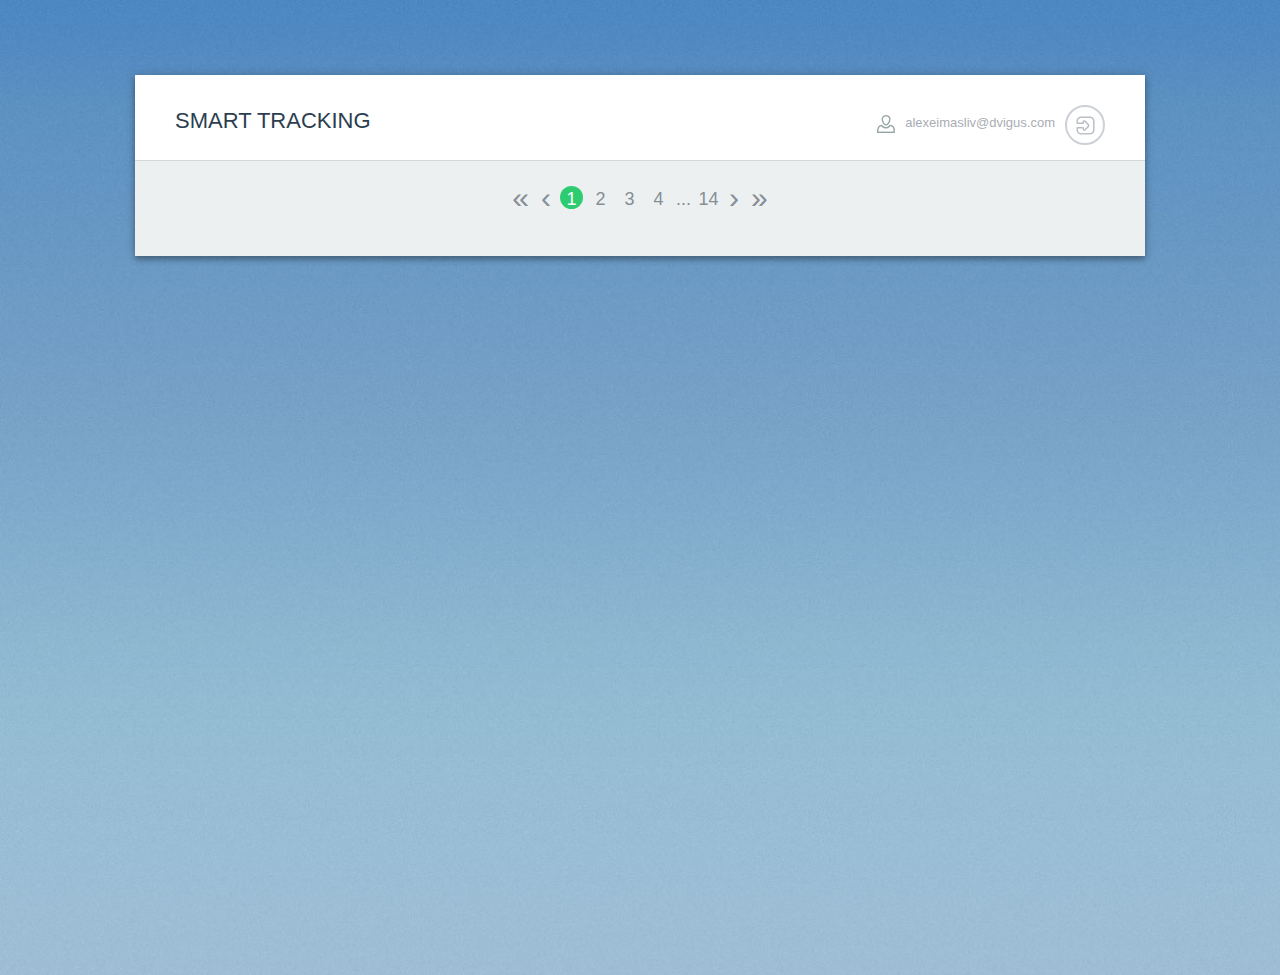
==== call_client.html @ 9643c8e0 "init" ====
<!doctype html>
<!--[if lte IE 8]><html class="lteie8"><![endif]-->
<!--[if gt IE 8]><!--><html><!--<![endif]-->
<head>
	<meta charset="utf-8">
	<title>call client</title>
	<meta name="viewport" content="initial-scale=1"/>
	<link rel="stylesheet" media="screen" href="css/screen.css" >
	<script src="js/lib/head.js" data-headjs-load="js/init.js"></script>
</head>
<body>

	<div class="wrap">
		<div class="container">
			<div class="header">
				<div class="user">
					<a href="@" class="user__enter">
						<i class="ico i-enter"></i>
						<span class="user__popup">выйти</span>
					</a>
					<a href="mailto:mail@ya.ua" class="user__mail">alexeimasliv@dvigus.com</a>
					<i class="ico i-user"></i>
				</div>
				<a href="#" class="logo">Smart Tracking</a>				
			</div>
			<!--/.header-->
			
			<div class="footer">
				<ul class="pager">
					<li class="pager-nav"><a href="#">&#171</a></li>
					<li class="pager-nav"><a href="#">‹</a></li>
					<li class="pager-number is-active"><a href="#">1</a></li>
					<li class="pager-number" class="pager-number"><a href="#">2</a></li>
					<li class="pager-number"><a href="#">3</a></li>
					<li class="pager-number"><a href="#">4</a></li>
					<li><a href="#">...</a></li>
					<li class="pager-number"><a href="#">14</a></li>
					<li class="pager-nav"><a href="#">›</a></li>
					<li class="pager-nav"><a href="#">&#187</a></li>	
				</ul>		
			</div>
			<!--/.footer-->
		</div>	
	</div>
</body>
</html>
---- css/screen.css ----
html, body, div, span, applet, object, iframe, h1, h2, h3, h4, h5, h6, p, blockquote, pre, a, abbr, acronym, address, big, cite, code, del, dfn, em, img, ins, kbd, q, s, samp, small, strike, strong, sub, sup, tt, var, b, u, i, center, dl, dt, dd, ol, ul, li, fieldset, form, label, legend, table, caption, tbody, tfoot, thead, tr, th, td, article, aside, canvas, details, embed, figure, figcaption, footer, header, hgroup, menu, nav, output, ruby, section, summary, time, mark, audio, video { margin: 0; padding: 0; border: 0; vertical-align: baseline; }

body, html { height: 100%; }

img, fieldset, a img { border: none; }

input[type="submit"], button { cursor: pointer; }
input[type="submit"]::-moz-focus-inner, button::-moz-focus-inner { padding: 0; border: 0; }

textarea { overflow: auto; }

input, button { margin: 0; padding: 0; border: 0; }

input, textarea, select, button, h1, h2, h3, h4, h5, h6, a, span, a:focus { outline: none; }

ul, ol { list-style-type: none; }

@media only screen and (min-device-width: 320px) and (max-device-width: 480px) { * { -webkit-text-size-adjust: none; } }
table { border-spacing: 0; border-collapse: collapse; width: 100%; }

.ico { display: inline-block; vertical-align: middle; }

.i-enter { background: url('../img/icons-s0cad84d41c.png') 0 -254px no-repeat; width: 19px; height: 19px; }

.i-part { background: url('../img/icons-s0cad84d41c.png') 0 -161px no-repeat; width: 22px; height: 22px; }

.i-phone { background: url('../img/icons-s0cad84d41c.png') 0 -193px no-repeat; width: 21px; height: 23px; }

.i-set { background: url('../img/icons-s0cad84d41c.png') 0 -128px no-repeat; width: 22px; height: 23px; }

.i-user { background: url('../img/icons-s0cad84d41c.png') 0 -226px no-repeat; width: 18px; height: 18px; }

.i-list { background: url('../img/icons-s0cad84d41c.png') 0 -50px no-repeat; width: 21px; height: 20px; }

.i-plus { background: url('../img/icons-s0cad84d41c.png') 0 -104px no-repeat; width: 14px; height: 14px; }

.i-cross { background: url('../img/icons-s0cad84d41c.png') 0 0 no-repeat; width: 17px; height: 16px; }

.btn { display: inline-block; padding: 13px 30px 11px; border-radius: 2px; font-family: "Myriad Pro", Helvetica, Arial, sans-serif; font-size: 13px; text-transform: uppercase; font-weight: bold; color: white; -webkit-transition: all 0.3s; -moz-transition: all 0.3s; -o-transition: all 0.3s; transition: all 0.3s; }
.btn:hover { -webkit-transition: all 0.3s; -moz-transition: all 0.3s; -o-transition: all 0.3s; transition: all 0.3s; filter: progid:DXImageTransform.Microsoft.Alpha(Opacity=80); opacity: 0.8; }
.btn:active { position: relative; top: 1px; }
.btn.btn_succes { background: #2fcc71; border-bottom: 2px solid #28ae60; }
.btn.btn_ok { background: #9dadbb; border-bottom: 2px solid #28ae60; border-bottom: 2px solid #86939f; }

.input { padding: 6px 30px; border: 1px solid #c2c2c2; font-family: "Myriad Pro", Helvetica, Arial, sans-serif; font-size: 13px; color: #606060; text-align: center; }
.input:-ms-input-placeholder { font-family: "Myriad Pro", Helvetica, Arial, sans-serif; font-size: 13px; color: #606060; }
.input:-moz-placeholder { font-family: "Myriad Pro", Helvetica, Arial, sans-serif; font-size: 13px; color: #606060; }
.input::-moz-placeholder { font-family: "Myriad Pro", Helvetica, Arial, sans-serif; font-size: 13px; color: #606060; }
.input::-webkit-input-placeholder { font-family: "Myriad Pro", Helvetica, Arial, sans-serif; font-size: 13px; color: #606060; }
.input::placeholder { font-family: "Myriad Pro", Helvetica, Arial, sans-serif; font-size: 13px; color: #606060; }
.input:focus:-ms-input-placeholder { color: transparent; }
.input:focus:-moz-placeholder { color: transparent; }
.input:focus::-moz-placeholder { color: transparent; }
.input:focus::-webkit-input-placeholder { color: transparent; }
.input:focus::placeholder { color: transparent; }

.checkbox { position: relative; display: inline-block; vertical-align: middle; cursor: pointer; }
.checkbox span { color: white; display: inline-block; -webkit-touch-callout: none; -webkit-user-select: none; -khtml-user-select: none; -moz-user-select: none; -ms-user-select: none; user-select: none; }
.checkbox input { filter: progid:DXImageTransform.Microsoft.Alpha(Opacity=0); opacity: 0; position: absolute; top: 0; left: 0; }
.checkbox input + span .checkbox__ico { background: url('../img/icons-s0cad84d41c.png') 0 -80px no-repeat; width: 15px; height: 14px; margin-right: 10px; display: inline-block; vertical-align: middle; cursor: pointer; }
.checkbox input:checked + span .checkbox__ico { background-position: 0 -26px; }

a { text-decoration: none; }

body, a { font-family: "Myriad Pro", Helvetica, Arial, sans-serif; color: #868e96; }

.wrap { width: 100%; min-width: 320px; min-height: 100%; background-color: #5f92c1; background-image: url('../img/bg.jpg?1410305692'); padding-top: 75px; background-repeat: no-repeat; background-size: cover; background-position: 50% 50%; }

.container { margin: 0 auto; max-width: 1010px; background-color: white; -webkit-box-shadow: 0 4px 5px rgba(0, 0, 0, 0.25), 0 0 10px rgba(0, 0, 0, 0.2); -moz-box-shadow: 0 4px 5px rgba(0, 0, 0, 0.25), 0 0 10px rgba(0, 0, 0, 0.2); box-shadow: 0 4px 5px rgba(0, 0, 0, 0.25), 0 0 10px rgba(0, 0, 0, 0.2); }
@media only screen and (max-width: 800px) { .container { max-width: 677px; } }
@media only screen and (max-width: 800px) { .container { max-width: 677px; } }

.align-center { text-align: center; }

/*-----header----------------------------------------------------- */
.header { padding: 30px 40px 15px; border-bottom: 1px solid #d4d8d8; *zoom: 1; -webkit-box-sizing: border-box; -moz-box-sizing: border-box; box-sizing: border-box; }
.header:after { content: " "; display: table; clear: both; }
.header .logo { margin-top: 5px; }

/*-----topper----------------------------------------------------- */
.topper { height: 50px; line-height: 50px; background-color: #2c3e50; text-align: center; position: relative; }

.create-acc { color: white; }
.create-acc .ico, .create-acc span { display: inline-block; vertical-align: middle; }
.create-acc .ico { margin-bottom: 2px; margin-right: 10px; }
.create-acc span { font-size: 15px; line-height: 1; }

/*-----list----------------------------------------------------- */
.list .list__item { position: relative; text-align: center; height: 55px; line-height: 55px; border-bottom: 1px solid #d1d5d5; *zoom: 1; }
.list .list__item:after { content: " "; display: table; clear: both; }
.list .list__item:nth-child(2n+1) { background-color: #fbfbfc; }
.list .list__item:after { background-color: #2dc970; }
.list .list__item-develop:after, .list .list__item-passive:after, .list .list__item-active:after { position: absolute; content: ""; height: 100%; width: 9px; right: 0; top: 0; }
.list .list__item-develop:hover .list__site, .list .list__item-passive:hover .list__site, .list .list__item-active:hover .list__site { color: white; font-weight: bold; }
.list .list__item-develop:hover .list__info, .list .list__item-passive:hover .list__info, .list .list__item-active:hover .list__info { display: block; }
.list .list__item-active:after { background-color: #2dc970; }
.list .list__item-active:hover { background-color: #2dc970 !important; border-color: #2dc970; }
.list .list__item-develop:hover { background-color: #8e44ad !important; border-color: #8e44ad; }
.list .list__item-develop:after { background-color: #8e44ad; }
.list .list__item-passive:hover { background-color: red !important; border-color: red; }
.list .list__item-passive:after { background-color: red; }
.list .list__site { text-transform: uppercase; color: #a7acb2; font-size: 15px; display: block; width: 200px; margin: 0 auto; }
.list .list__info { float: right; display: none; }
.list .list__info-status { float: right; width: 90px; text-align: left; color: white; font-weight: bold; font-size: 12px; }
.list .list__info-icon { float: right; margin-right: 24px; -webkit-transition: all 0.3s; -moz-transition: all 0.3s; -o-transition: all 0.3s; transition: all 0.3s; }
.list .list__info-icon:hover { -webkit-transform: translateY(-3px); -moz-transform: translateY(-3px); -ms-transform: translateY(-3px); -o-transform: translateY(-3px); transform: translateY(-3px); }

/*-----footer----------------------------------------------------- */
.footer { background-color: #ecf0f1; text-align: center; padding: 25px 0 40px; }

/*---------------------------------------------------------- */
/*---------------------------------------------------------- */
/*---------------------------------------------------------- */
/*-----logo----------------------------------------------------- */
.logo { float: left; font-size: 22px; line-height: 22px; color: #2c3e50; text-transform: uppercase; }

/*-----user----------------------------------------------------- */
.user { float: right; }
.user .i-user { float: right; margin-right: 10px; margin-top: 10px; }
.user .user__mail { float: right; color: #a9adb3; margin-right: 10px; font-size: 13px; margin-top: 10px; -webkit-transition: all 0.3s; -moz-transition: all 0.3s; -o-transition: all 0.3s; transition: all 0.3s; }
.user .user__mail:hover { color: #5b6068; }
.user .user__enter { float: right; border: 2px solid #cdd1d7; height: 40px; width: 40px; line-height: 40px; text-align: center; position: relative; -webkit-border-radius: 20px; -moz-border-radius: 20px; -ms-border-radius: 20px; -o-border-radius: 20px; border-radius: 20px; -webkit-box-sizing: border-box; -moz-box-sizing: border-box; box-sizing: border-box; -webkit-transition: all 0.3s; -moz-transition: all 0.3s; -o-transition: all 0.3s; transition: all 0.3s; }
.user .user__enter:hover { background-color: #2ecc71; }
.user .user__enter:hover .user__popup { display: block; }
.user .user__enter:active { -webkit-transform: scale(0.9); -moz-transform: scale(0.9); -ms-transform: scale(0.9); -o-transform: scale(0.9); transform: scale(0.9); }
.user .user__enter .ico { vertical-align: -3px; }
.user .user__popup { position: absolute; top: -24px; left: 50%; background-color: #2c3e50; color: white; font-size: 12px; line-height: 12px; width: 60px; margin-left: -30px; text-align: center; padding: 5px 0; display: none; -webkit-border-radius: 3px; -moz-border-radius: 3px; -ms-border-radius: 3px; -o-border-radius: 3px; border-radius: 3px; }
.user .user__popup:after { position: absolute; left: 50%; margin-left: -4px; bottom: -4px; content: ""; width: 0; height: 0; border-style: solid; border-width: 4px 4px 0 4px; border-color: #2c3e50 transparent transparent transparent; }

/*-----pager----------------------------------------------------- */
.pager { display: inline-block; *zoom: 1; }
.pager:after { content: " "; display: table; clear: both; }
.pager li { float: left; padding: 0 3px; }
.pager a { font-size: 18px; line-height: 26px; }
.pager .pager-nav { padding: 0 6px; }
.pager .pager-nav a { font-size: 30px; line-height: 24px; }
.pager .pager-number a { height: 23px; width: 23px; display: inline-block; -webkit-border-radius: 50%; -moz-border-radius: 50%; -ms-border-radius: 50%; -o-border-radius: 50%; border-radius: 50%; text-align: center; padding: 0; }
.pager .is-active a { background-color: #2ecc71; color: white; }

/*-----create-account----------------------------------------------------- */
.create-account { height: 184px; padding-top: 40px; position: absolute; top: 100%; bottom: 0; left: 0; right: 0; background: #2c3e50; background: rgba(44, 62, 80, 0.7); filter: progid:DXImageTransform.Microsoft.Alpha(Opacity=0); opacity: 0; -webkit-transition: all 0.3s; -moz-transition: all 0.3s; -o-transition: all 0.3s; transition: all 0.3s; z-index: -1; }
.create-account.is-open { filter: progid:DXImageTransform.Microsoft.Alpha(Opacity=100); opacity: 1; -webkit-transition: all 0.3s; -moz-transition: all 0.3s; -o-transition: all 0.3s; transition: all 0.3s; z-index: 100; }
.create-account .create-account__close { position: absolute; top: 13px; right: 45px; background: url('../img/icons-s0cad84d41c.png') 0 0 no-repeat; width: 17px; height: 16px; cursor: pointer; -webkit-transition: all 0.3s; -moz-transition: all 0.3s; -o-transition: all 0.3s; transition: all 0.3s; }
.create-account .create-account__close:hover { -ms-transform: rotate(90deg); -webkit-transform: rotate(90deg); transform: rotate(90deg); -webkit-transition: all 0.3s; -moz-transition: all 0.3s; -o-transition: all 0.3s; transition: all 0.3s; }
.create-account .create-account__row { margin-bottom: 15px; line-height: 1; }
.create-account .create-account__row.create-account__row_mod { margin-top: 40px; margin-bottom: 0; }
.create-account .create-account__input { width: 188px; }
.create-account .create-account__btn { width: 110px; }

/*-----popup----------------------------------------------------- */
.has-open-popup { overflow: hidden; }

.overlay { display: none; position: fixed; top: 0; right: 0; left: 0; bottom: 0; z-index: 20000; background: white; background: rgba(255, 255, 255, 0.89); text-align: center; overflow: auto; font-size: 0; }
.overlay:before { content: ""; display: inline-block; vertical-align: top; width: 0; height: 100%; }

.popup { position: relative; display: inline-block; vertical-align: middle; margin: 75px 0; width: 255px; }
.popup .popup__content { border-top: 1px solid #d0d5d9; background: #34495e; font-size: 12px; text-align: left; overflow: hidden; padding: 35px 30px 25px; }
.popup .popup__logo { width: 58px; height: 58px; line-height: 60px; margin-top: 14px; margin-bottom: 24px; display: inline-block; border: 1px solid #34495e; text-align: center; }
.popup .popup__logo span { font-size: 21px; font-family: "Myriad Pro", Helvetica, Arial, sans-serif; text-transform: uppercase; color: #34495e; }
.popup .popup__title { margin-bottom: 50px; font-size: 18px; font-weight: bold; color: #2fcc71; text-transform: uppercase; text-align: center; }
.popup .popup__row { margin-bottom: 12px; position: relative; }
.popup .popup__btn { padding: 8px 40px 6px; }
.popup .popup__tooltip { width: 144px; padding: 4px 0; position: absolute; top: -30px; left: 50%; margin-left: -77px; background: #85929e; -webkit-border-radius: 3px; -moz-border-radius: 3px; -ms-border-radius: 3px; -o-border-radius: 3px; border-radius: 3px; font-size: 10px; color: white; text-align: center; }
.popup .popup__tooltip:before { content: ""; display: inline-block; width: 0px; height: 0px; border-style: solid; border-width: 4px 4px 0 4px; border-color: #85929e transparent transparent transparent; position: absolute; left: 50%; margin-left: -2px; bottom: -4px; }
.popup .popup__input { width: 179px; padding: 2px 7px; text-align: left; font-size: 10px; color: #606060; }
.popup .popup__input:-ms-input-placeholder { font-size: 10px; color: #606060; }
.popup .popup__input:-moz-placeholder { font-size: 10px; color: #606060; }
.popup .popup__input::-moz-placeholder { font-size: 10px; color: #606060; }
.popup .popup__input::-webkit-input-placeholder { font-size: 10px; color: #606060; }
.popup .popup__input::placeholder { font-size: 10px; color: #606060; }

/*---------------------------------------------------------- */
.lteie8 .wrap { background: #5f92c1; }
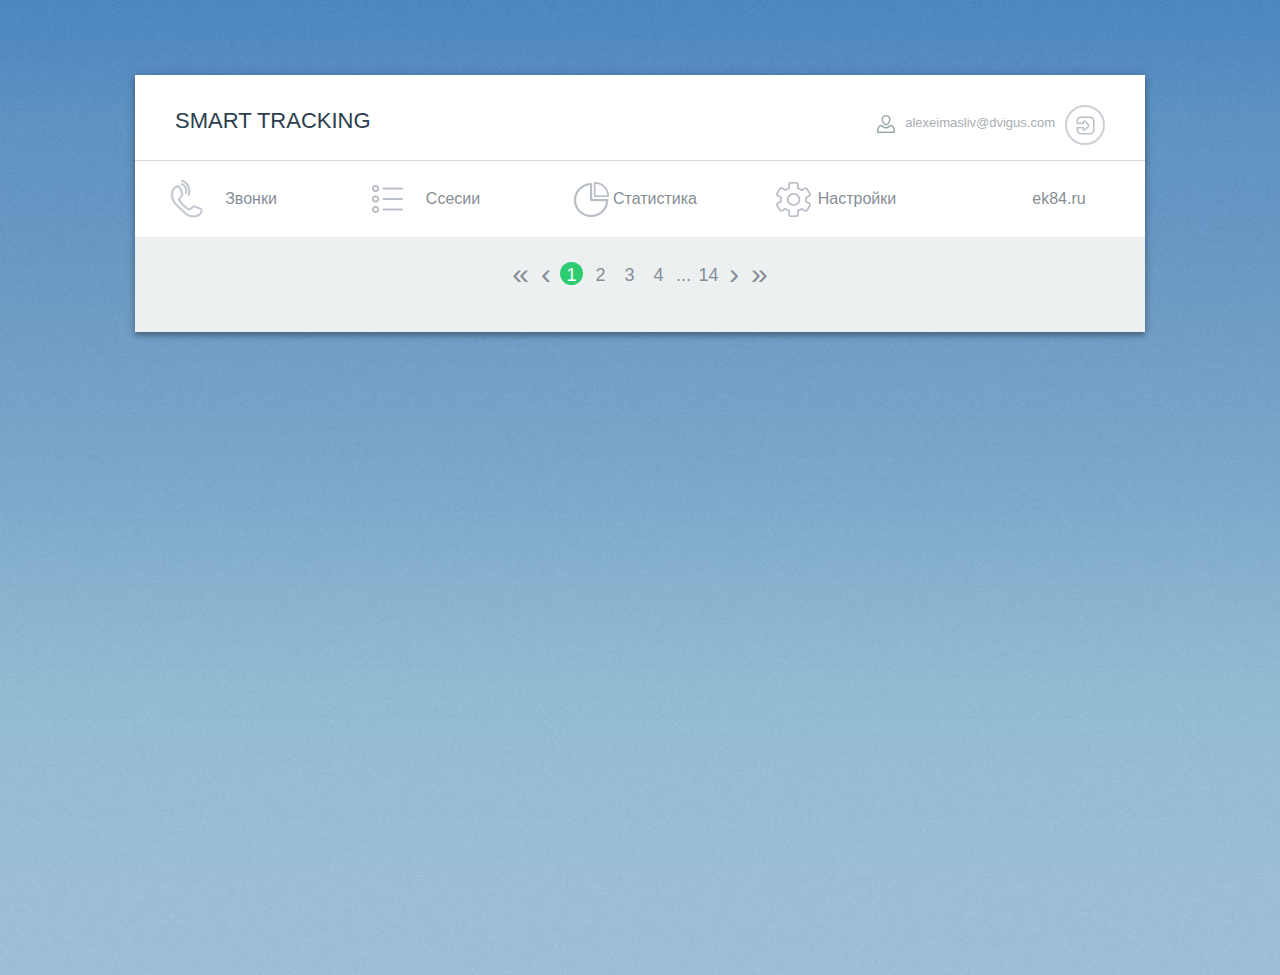
==== commit 398cf2f2: "upd" ====
--- a/call_client.html
+++ b/call_client.html
@@ -24,7 +24,16 @@
 				<a href="#" class="logo">Smart Tracking</a>				
 			</div>
 			<!--/.header-->
-			
+			<div class="second-nav">
+				<ul>
+					<li class="second-nav__call"><a href="#">Звонки</a></li>
+					<li class="second-nav__session"><a href="#">Ссесии</a></li>
+					<li class="second-nav__stat"><a href="#">Статистика</a></li>
+					<li class="second-nav__settings"><a href="#">Настройки</a></li>
+					<li class="second-nav__user"><a href="#">ek84.ru</a></li>
+				</ul>
+			</div>
+			<!-- /.second-nav -->
 			<div class="footer">
 				<ul class="pager">
 					<li class="pager-nav"><a href="#">&#171</a></li>
--- a/css/screen.css
+++ b/css/screen.css
@@ -20,21 +20,21 @@
 
 .ico { display: inline-block; vertical-align: middle; }
 
-.i-enter { background: url('../img/icons-s0cad84d41c.png') 0 -254px no-repeat; width: 19px; height: 19px; }
+.i-enter { background: url('../img/icons-s8c0d54f7e6.png') 0 -625px no-repeat; width: 19px; height: 19px; }
 
-.i-part { background: url('../img/icons-s0cad84d41c.png') 0 -161px no-repeat; width: 22px; height: 22px; }
+.i-part { background: url('../img/icons-s8c0d54f7e6.png') 0 -532px no-repeat; width: 22px; height: 22px; }
 
-.i-phone { background: url('../img/icons-s0cad84d41c.png') 0 -193px no-repeat; width: 21px; height: 23px; }
+.i-phone { background: url('../img/icons-s8c0d54f7e6.png') 0 -564px no-repeat; width: 21px; height: 23px; }
 
-.i-set { background: url('../img/icons-s0cad84d41c.png') 0 -128px no-repeat; width: 22px; height: 23px; }
+.i-set { background: url('../img/icons-s8c0d54f7e6.png') 0 -499px no-repeat; width: 22px; height: 23px; }
 
-.i-user { background: url('../img/icons-s0cad84d41c.png') 0 -226px no-repeat; width: 18px; height: 18px; }
+.i-user { background: url('../img/icons-s8c0d54f7e6.png') 0 -597px no-repeat; width: 18px; height: 18px; }
 
-.i-list { background: url('../img/icons-s0cad84d41c.png') 0 -50px no-repeat; width: 21px; height: 20px; }
+.i-list { background: url('../img/icons-s8c0d54f7e6.png') 0 -404px no-repeat; width: 21px; height: 20px; }
 
-.i-plus { background: url('../img/icons-s0cad84d41c.png') 0 -104px no-repeat; width: 14px; height: 14px; }
+.i-plus { background: url('../img/icons-s8c0d54f7e6.png') 0 -475px no-repeat; width: 14px; height: 14px; }
 
-.i-cross { background: url('../img/icons-s0cad84d41c.png') 0 0 no-repeat; width: 17px; height: 16px; }
+.i-cross { background: url('../img/icons-s8c0d54f7e6.png') 0 -354px no-repeat; width: 17px; height: 16px; }
 
 .btn { display: inline-block; padding: 13px 30px 11px; border-radius: 2px; font-family: "Myriad Pro", Helvetica, Arial, sans-serif; font-size: 13px; text-transform: uppercase; font-weight: bold; color: white; -webkit-transition: all 0.3s; -moz-transition: all 0.3s; -o-transition: all 0.3s; transition: all 0.3s; }
 .btn:hover { -webkit-transition: all 0.3s; -moz-transition: all 0.3s; -o-transition: all 0.3s; transition: all 0.3s; filter: progid:DXImageTransform.Microsoft.Alpha(Opacity=80); opacity: 0.8; }
@@ -57,8 +57,8 @@
 .checkbox { position: relative; display: inline-block; vertical-align: middle; cursor: pointer; }
 .checkbox span { color: white; display: inline-block; -webkit-touch-callout: none; -webkit-user-select: none; -khtml-user-select: none; -moz-user-select: none; -ms-user-select: none; user-select: none; }
 .checkbox input { filter: progid:DXImageTransform.Microsoft.Alpha(Opacity=0); opacity: 0; position: absolute; top: 0; left: 0; }
-.checkbox input + span .checkbox__ico { background: url('../img/icons-s0cad84d41c.png') 0 -80px no-repeat; width: 15px; height: 14px; margin-right: 10px; display: inline-block; vertical-align: middle; cursor: pointer; }
-.checkbox input:checked + span .checkbox__ico { background-position: 0 -26px; }
+.checkbox input + span .checkbox__ico { background: url('../img/icons-s8c0d54f7e6.png') 0 -451px no-repeat; width: 15px; height: 14px; margin-right: 10px; display: inline-block; vertical-align: middle; cursor: pointer; }
+.checkbox input:checked + span .checkbox__ico { background-position: 0 -380px; }
 
 a { text-decoration: none; }
 
@@ -71,6 +71,21 @@
 @media only screen and (max-width: 800px) { .container { max-width: 677px; } }
 
 .align-center { text-align: center; }
+
+.second-nav ul { *zoom: 1; }
+.second-nav ul:after { content: " "; display: table; clear: both; }
+.second-nav li { width: 20%; float: left; text-align: center; position: relative; }
+.second-nav li:before { content: ""; position: absolute; top: 50%; left: 35px; }
+.second-nav li.second-nav__call:before { margin-top: -20px; background: url('../img/icons-s8c0d54f7e6.png') 0 -45px no-repeat; width: 33px; height: 39px; -webkit-transition: all 0.3s; -moz-transition: all 0.3s; -o-transition: all 0.3s; transition: all 0.3s; }
+.second-nav li.second-nav__call:hover:before { background-position: 0 -139px; -webkit-transition: all 0.3s; -moz-transition: all 0.3s; -o-transition: all 0.3s; transition: all 0.3s; }
+.second-nav li.second-nav__session:before { margin-top: -14px; background: url('../img/icons-s8c0d54f7e6.png') 0 -278px no-repeat; width: 31px; height: 28px; -webkit-transition: all 0.3s; -moz-transition: all 0.3s; -o-transition: all 0.3s; transition: all 0.3s; }
+.second-nav li.second-nav__session:hover:before { background-position: 0 -316px; -webkit-transition: all 0.3s; -moz-transition: all 0.3s; -o-transition: all 0.3s; transition: all 0.3s; }
+.second-nav li.second-nav__stat:before { margin-top: -17px; background: url('../img/icons-s8c0d54f7e6.png') 0 -188px no-repeat; width: 35px; height: 35px; -webkit-transition: all 0.3s; -moz-transition: all 0.3s; -o-transition: all 0.3s; transition: all 0.3s; }
+.second-nav li.second-nav__stat:hover:before { background-position: 0 -233px; -webkit-transition: all 0.3s; -moz-transition: all 0.3s; -o-transition: all 0.3s; transition: all 0.3s; }
+.second-nav li.second-nav__settings:before { margin-top: -17px; background: url('../img/icons-s8c0d54f7e6.png') 0 0 no-repeat; width: 35px; height: 35px; -webkit-transition: all 0.3s; -moz-transition: all 0.3s; -o-transition: all 0.3s; transition: all 0.3s; }
+.second-nav li.second-nav__settings:hover:before { background-position: 0 -94px; -webkit-transition: all 0.3s; -moz-transition: all 0.3s; -o-transition: all 0.3s; transition: all 0.3s; }
+.second-nav a { display: block; height: 76px; line-height: 76px; padding-left: 30px; -webkit-transition: all 0.3s; -moz-transition: all 0.3s; -o-transition: all 0.3s; transition: all 0.3s; color: #868e96; }
+.second-nav a:hover { background: #2ecc71; color: white; -webkit-transition: all 0.3s; -moz-transition: all 0.3s; -o-transition: all 0.3s; transition: all 0.3s; }
 
 /*-----header----------------------------------------------------- */
 .header { padding: 30px 40px 15px; border-bottom: 1px solid #d4d8d8; *zoom: 1; -webkit-box-sizing: border-box; -moz-box-sizing: border-box; box-sizing: border-box; }
@@ -140,7 +155,7 @@
 /*-----create-account----------------------------------------------------- */
 .create-account { height: 184px; padding-top: 40px; position: absolute; top: 100%; bottom: 0; left: 0; right: 0; background: #2c3e50; background: rgba(44, 62, 80, 0.7); filter: progid:DXImageTransform.Microsoft.Alpha(Opacity=0); opacity: 0; -webkit-transition: all 0.3s; -moz-transition: all 0.3s; -o-transition: all 0.3s; transition: all 0.3s; z-index: -1; }
 .create-account.is-open { filter: progid:DXImageTransform.Microsoft.Alpha(Opacity=100); opacity: 1; -webkit-transition: all 0.3s; -moz-transition: all 0.3s; -o-transition: all 0.3s; transition: all 0.3s; z-index: 100; }
-.create-account .create-account__close { position: absolute; top: 13px; right: 45px; background: url('../img/icons-s0cad84d41c.png') 0 0 no-repeat; width: 17px; height: 16px; cursor: pointer; -webkit-transition: all 0.3s; -moz-transition: all 0.3s; -o-transition: all 0.3s; transition: all 0.3s; }
+.create-account .create-account__close { position: absolute; top: 13px; right: 45px; background: url('../img/icons-s8c0d54f7e6.png') 0 -354px no-repeat; width: 17px; height: 16px; cursor: pointer; -webkit-transition: all 0.3s; -moz-transition: all 0.3s; -o-transition: all 0.3s; transition: all 0.3s; }
 .create-account .create-account__close:hover { -ms-transform: rotate(90deg); -webkit-transform: rotate(90deg); transform: rotate(90deg); -webkit-transition: all 0.3s; -moz-transition: all 0.3s; -o-transition: all 0.3s; transition: all 0.3s; }
 .create-account .create-account__row { margin-bottom: 15px; line-height: 1; }
 .create-account .create-account__row.create-account__row_mod { margin-top: 40px; margin-bottom: 0; }
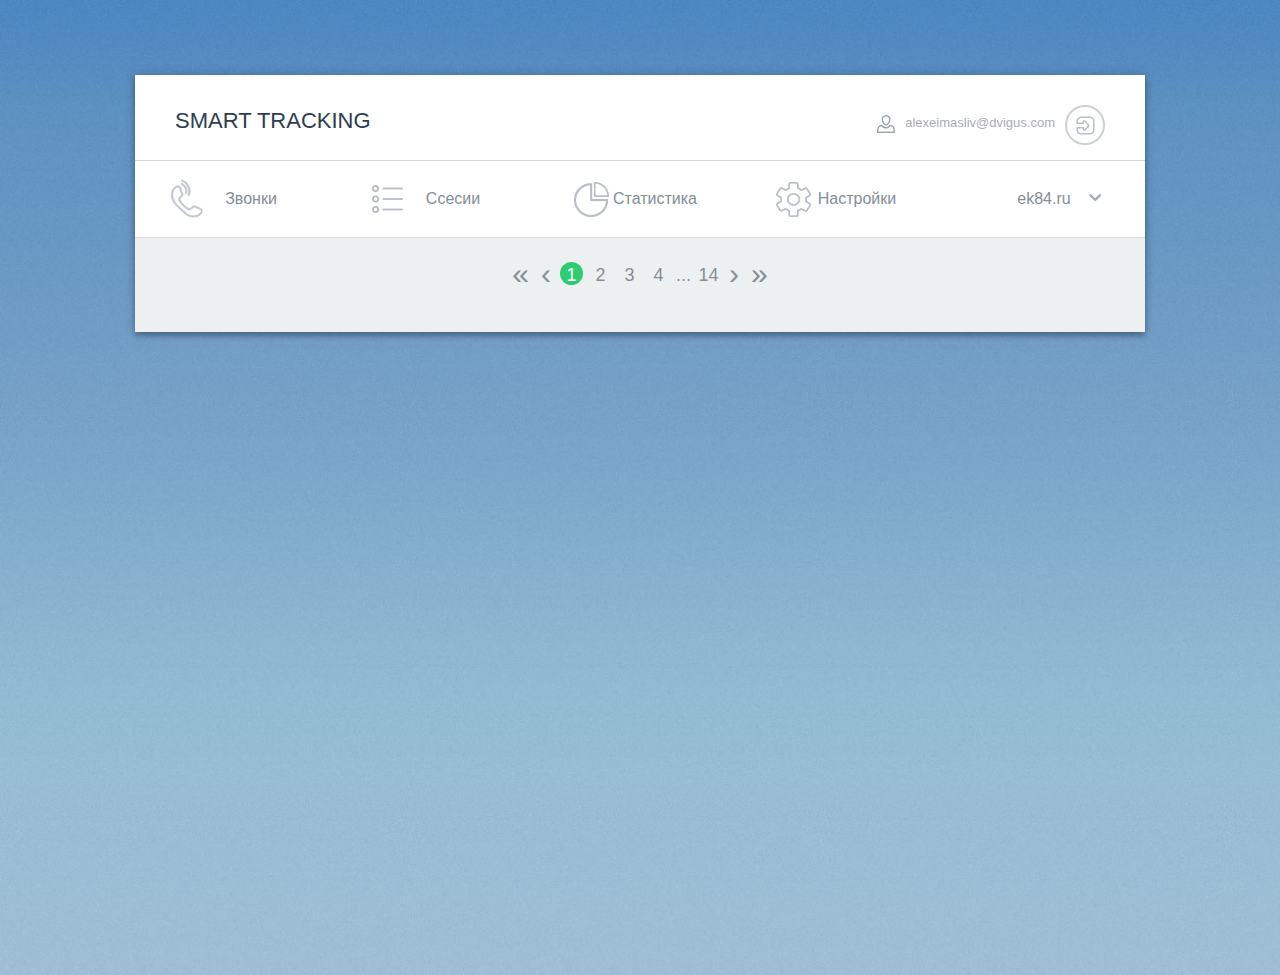
==== commit 94d2884e: "nav1" ====
--- a/call_client.html
+++ b/call_client.html
@@ -30,7 +30,7 @@
 					<li class="second-nav__session"><a href="#">Ссесии</a></li>
 					<li class="second-nav__stat"><a href="#">Статистика</a></li>
 					<li class="second-nav__settings"><a href="#">Настройки</a></li>
-					<li class="second-nav__user"><a href="#">ek84.ru</a></li>
+					<li class="second-nav__user"><a href="#"><span>ek84.ru <i class="second-nav__user-ico"></i></span></a></li>
 				</ul>
 			</div>
 			<!-- /.second-nav -->
--- a/css/screen.css
+++ b/css/screen.css
@@ -20,21 +20,21 @@
 
 .ico { display: inline-block; vertical-align: middle; }
 
-.i-enter { background: url('../img/icons-s8c0d54f7e6.png') 0 -625px no-repeat; width: 19px; height: 19px; }
+.i-enter { background: url('../img/icons-s8901325ff9.png') 0 -642px no-repeat; width: 19px; height: 19px; }
 
-.i-part { background: url('../img/icons-s8c0d54f7e6.png') 0 -532px no-repeat; width: 22px; height: 22px; }
+.i-part { background: url('../img/icons-s8901325ff9.png') 0 -549px no-repeat; width: 22px; height: 22px; }
 
-.i-phone { background: url('../img/icons-s8c0d54f7e6.png') 0 -564px no-repeat; width: 21px; height: 23px; }
+.i-phone { background: url('../img/icons-s8901325ff9.png') 0 -581px no-repeat; width: 21px; height: 23px; }
 
-.i-set { background: url('../img/icons-s8c0d54f7e6.png') 0 -499px no-repeat; width: 22px; height: 23px; }
+.i-set { background: url('../img/icons-s8901325ff9.png') 0 -516px no-repeat; width: 22px; height: 23px; }
 
-.i-user { background: url('../img/icons-s8c0d54f7e6.png') 0 -597px no-repeat; width: 18px; height: 18px; }
+.i-user { background: url('../img/icons-s8901325ff9.png') 0 -614px no-repeat; width: 18px; height: 18px; }
 
-.i-list { background: url('../img/icons-s8c0d54f7e6.png') 0 -404px no-repeat; width: 21px; height: 20px; }
+.i-list { background: url('../img/icons-s8901325ff9.png') 0 -404px no-repeat; width: 21px; height: 20px; }
 
-.i-plus { background: url('../img/icons-s8c0d54f7e6.png') 0 -475px no-repeat; width: 14px; height: 14px; }
+.i-plus { background: url('../img/icons-s8901325ff9.png') 0 -492px no-repeat; width: 14px; height: 14px; }
 
-.i-cross { background: url('../img/icons-s8c0d54f7e6.png') 0 -354px no-repeat; width: 17px; height: 16px; }
+.i-cross { background: url('../img/icons-s8901325ff9.png') 0 -354px no-repeat; width: 17px; height: 16px; }
 
 .btn { display: inline-block; padding: 13px 30px 11px; border-radius: 2px; font-family: "Myriad Pro", Helvetica, Arial, sans-serif; font-size: 13px; text-transform: uppercase; font-weight: bold; color: white; -webkit-transition: all 0.3s; -moz-transition: all 0.3s; -o-transition: all 0.3s; transition: all 0.3s; }
 .btn:hover { -webkit-transition: all 0.3s; -moz-transition: all 0.3s; -o-transition: all 0.3s; transition: all 0.3s; filter: progid:DXImageTransform.Microsoft.Alpha(Opacity=80); opacity: 0.8; }
@@ -57,7 +57,7 @@
 .checkbox { position: relative; display: inline-block; vertical-align: middle; cursor: pointer; }
 .checkbox span { color: white; display: inline-block; -webkit-touch-callout: none; -webkit-user-select: none; -khtml-user-select: none; -moz-user-select: none; -ms-user-select: none; user-select: none; }
 .checkbox input { filter: progid:DXImageTransform.Microsoft.Alpha(Opacity=0); opacity: 0; position: absolute; top: 0; left: 0; }
-.checkbox input + span .checkbox__ico { background: url('../img/icons-s8c0d54f7e6.png') 0 -451px no-repeat; width: 15px; height: 14px; margin-right: 10px; display: inline-block; vertical-align: middle; cursor: pointer; }
+.checkbox input + span .checkbox__ico { background: url('../img/icons-s8901325ff9.png') 0 -468px no-repeat; width: 15px; height: 14px; margin-right: 10px; display: inline-block; vertical-align: middle; cursor: pointer; }
 .checkbox input:checked + span .checkbox__ico { background-position: 0 -380px; }
 
 a { text-decoration: none; }
@@ -76,16 +76,24 @@
 .second-nav ul:after { content: " "; display: table; clear: both; }
 .second-nav li { width: 20%; float: left; text-align: center; position: relative; }
 .second-nav li:before { content: ""; position: absolute; top: 50%; left: 35px; }
-.second-nav li.second-nav__call:before { margin-top: -20px; background: url('../img/icons-s8c0d54f7e6.png') 0 -45px no-repeat; width: 33px; height: 39px; -webkit-transition: all 0.3s; -moz-transition: all 0.3s; -o-transition: all 0.3s; transition: all 0.3s; }
+.second-nav li.second-nav__call:before { margin-top: -20px; background: url('../img/icons-s8901325ff9.png') 0 -45px no-repeat; width: 33px; height: 39px; -webkit-transition: all 0.3s; -moz-transition: all 0.3s; -o-transition: all 0.3s; transition: all 0.3s; }
 .second-nav li.second-nav__call:hover:before { background-position: 0 -139px; -webkit-transition: all 0.3s; -moz-transition: all 0.3s; -o-transition: all 0.3s; transition: all 0.3s; }
-.second-nav li.second-nav__session:before { margin-top: -14px; background: url('../img/icons-s8c0d54f7e6.png') 0 -278px no-repeat; width: 31px; height: 28px; -webkit-transition: all 0.3s; -moz-transition: all 0.3s; -o-transition: all 0.3s; transition: all 0.3s; }
+.second-nav li.second-nav__session:before { margin-top: -14px; background: url('../img/icons-s8901325ff9.png') 0 -278px no-repeat; width: 31px; height: 28px; -webkit-transition: all 0.3s; -moz-transition: all 0.3s; -o-transition: all 0.3s; transition: all 0.3s; }
 .second-nav li.second-nav__session:hover:before { background-position: 0 -316px; -webkit-transition: all 0.3s; -moz-transition: all 0.3s; -o-transition: all 0.3s; transition: all 0.3s; }
-.second-nav li.second-nav__stat:before { margin-top: -17px; background: url('../img/icons-s8c0d54f7e6.png') 0 -188px no-repeat; width: 35px; height: 35px; -webkit-transition: all 0.3s; -moz-transition: all 0.3s; -o-transition: all 0.3s; transition: all 0.3s; }
+.second-nav li.second-nav__stat:before { margin-top: -17px; background: url('../img/icons-s8901325ff9.png') 0 -188px no-repeat; width: 35px; height: 35px; -webkit-transition: all 0.3s; -moz-transition: all 0.3s; -o-transition: all 0.3s; transition: all 0.3s; }
 .second-nav li.second-nav__stat:hover:before { background-position: 0 -233px; -webkit-transition: all 0.3s; -moz-transition: all 0.3s; -o-transition: all 0.3s; transition: all 0.3s; }
-.second-nav li.second-nav__settings:before { margin-top: -17px; background: url('../img/icons-s8c0d54f7e6.png') 0 0 no-repeat; width: 35px; height: 35px; -webkit-transition: all 0.3s; -moz-transition: all 0.3s; -o-transition: all 0.3s; transition: all 0.3s; }
+.second-nav li.second-nav__settings:before { margin-top: -17px; background: url('../img/icons-s8901325ff9.png') 0 0 no-repeat; width: 35px; height: 35px; -webkit-transition: all 0.3s; -moz-transition: all 0.3s; -o-transition: all 0.3s; transition: all 0.3s; }
 .second-nav li.second-nav__settings:hover:before { background-position: 0 -94px; -webkit-transition: all 0.3s; -moz-transition: all 0.3s; -o-transition: all 0.3s; transition: all 0.3s; }
+.second-nav li.second-nav__user:hover .second-nav__user-ico { background: url('../img/icons-s8901325ff9.png') 0 -451px no-repeat; width: 12px; height: 7px; -webkit-transition: all 0.3s; -moz-transition: all 0.3s; -o-transition: all 0.3s; transition: all 0.3s; }
+.second-nav li.second-nav__user a { padding-left: 0; }
+.second-nav li.second-nav__user span { position: relative; }
+.second-nav li.second-nav__user .second-nav__user-ico { position: absolute; top: 4px; right: -30px; background: url('../img/icons-s8901325ff9.png') 0 -434px no-repeat; width: 12px; height: 7px; -webkit-transition: all 0.3s; -moz-transition: all 0.3s; -o-transition: all 0.3s; transition: all 0.3s; }
 .second-nav a { display: block; height: 76px; line-height: 76px; padding-left: 30px; -webkit-transition: all 0.3s; -moz-transition: all 0.3s; -o-transition: all 0.3s; transition: all 0.3s; color: #868e96; }
 .second-nav a:hover { background: #2ecc71; color: white; -webkit-transition: all 0.3s; -moz-transition: all 0.3s; -o-transition: all 0.3s; transition: all 0.3s; }
+.second-nav a:hover:before { background: #29b765; -webkit-transition: all 0.3s; -moz-transition: all 0.3s; -o-transition: all 0.3s; transition: all 0.3s; }
+.second-nav a:hover:after { background: #2ecc71; -webkit-transition: all 0.3s; -moz-transition: all 0.3s; -o-transition: all 0.3s; transition: all 0.3s; }
+.second-nav a:before { content: ""; width: 100%; height: 1px; background: transparent; position: absolute; top: -1px; left: 0; right: 0; -webkit-transition: all 0.3s; -moz-transition: all 0.3s; -o-transition: all 0.3s; transition: all 0.3s; }
+.second-nav a:after { content: ""; width: 100%; height: 1px; background: #dbdfe0; position: absolute; bottom: -1px; left: 0; right: 0; -webkit-transition: all 0.3s; -moz-transition: all 0.3s; -o-transition: all 0.3s; transition: all 0.3s; }
 
 /*-----header----------------------------------------------------- */
 .header { padding: 30px 40px 15px; border-bottom: 1px solid #d4d8d8; *zoom: 1; -webkit-box-sizing: border-box; -moz-box-sizing: border-box; box-sizing: border-box; }
@@ -155,7 +163,7 @@
 /*-----create-account----------------------------------------------------- */
 .create-account { height: 184px; padding-top: 40px; position: absolute; top: 100%; bottom: 0; left: 0; right: 0; background: #2c3e50; background: rgba(44, 62, 80, 0.7); filter: progid:DXImageTransform.Microsoft.Alpha(Opacity=0); opacity: 0; -webkit-transition: all 0.3s; -moz-transition: all 0.3s; -o-transition: all 0.3s; transition: all 0.3s; z-index: -1; }
 .create-account.is-open { filter: progid:DXImageTransform.Microsoft.Alpha(Opacity=100); opacity: 1; -webkit-transition: all 0.3s; -moz-transition: all 0.3s; -o-transition: all 0.3s; transition: all 0.3s; z-index: 100; }
-.create-account .create-account__close { position: absolute; top: 13px; right: 45px; background: url('../img/icons-s8c0d54f7e6.png') 0 -354px no-repeat; width: 17px; height: 16px; cursor: pointer; -webkit-transition: all 0.3s; -moz-transition: all 0.3s; -o-transition: all 0.3s; transition: all 0.3s; }
+.create-account .create-account__close { position: absolute; top: 13px; right: 45px; background: url('../img/icons-s8901325ff9.png') 0 -354px no-repeat; width: 17px; height: 16px; cursor: pointer; -webkit-transition: all 0.3s; -moz-transition: all 0.3s; -o-transition: all 0.3s; transition: all 0.3s; }
 .create-account .create-account__close:hover { -ms-transform: rotate(90deg); -webkit-transform: rotate(90deg); transform: rotate(90deg); -webkit-transition: all 0.3s; -moz-transition: all 0.3s; -o-transition: all 0.3s; transition: all 0.3s; }
 .create-account .create-account__row { margin-bottom: 15px; line-height: 1; }
 .create-account .create-account__row.create-account__row_mod { margin-top: 40px; margin-bottom: 0; }
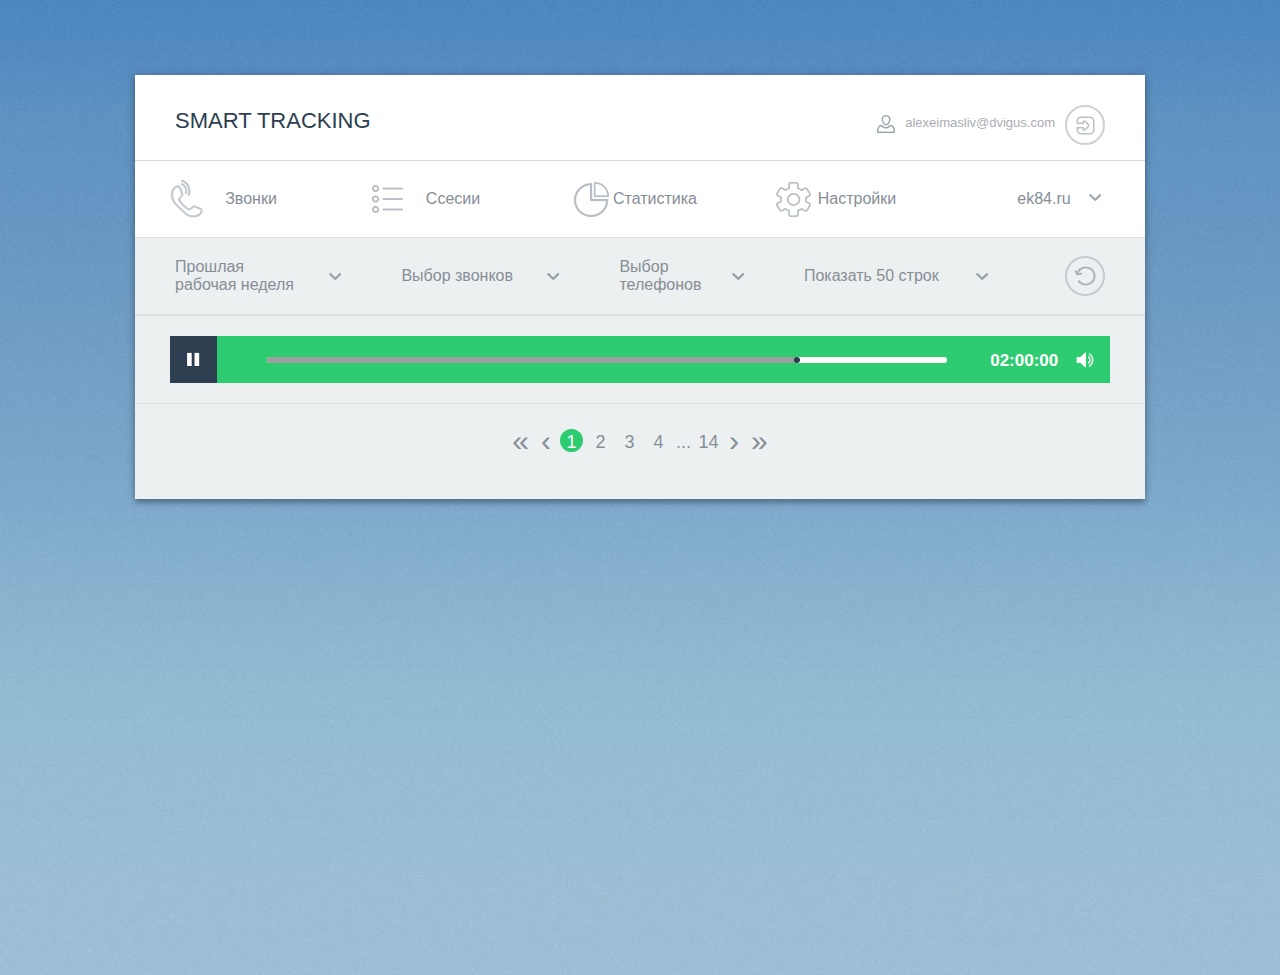
==== commit 7dfc49ad: "upd" ====
--- a/call_client.html
+++ b/call_client.html
@@ -34,6 +34,39 @@
 				</ul>
 			</div>
 			<!-- /.second-nav -->
+			<div class="primaty-nav">
+				<ul>
+					<li><a href="#">Прошлая <br>рабочая неделя</a></li>
+					<li><a href="#">Выбор звонков</a></li>
+					<li><a href="#">Выбор <br>телефонов</a></li>
+					<li><a href="#">Показать 50 строк</a></li>
+					<li>
+						<span><i class="ico i-refresh"></i></span>
+					</li>
+				</ul>
+			</div>
+			<!-- /.primaty-nav -->
+			<div class="player-bg">
+				<div class="player">
+					<div class="player__btn">
+						<i class="player__btn-pause"></i>
+						<!-- CHANGE BTN -->
+<!-- 						<i class="player__btn-play"></i> -->
+					</div>
+					<div class="player__in">
+						<div class="player__track">
+							<span class="player__track-min" style="right: 22%;">
+								<span class="player__track-point"></span>
+							</span>
+						</div>
+						<div class="player__meta">
+							<span class="player__time">02:00:00</span>
+							<i class="player__mute"></i>
+						</div>
+					</div>
+				</div>
+			</div>
+			<!-- /.player -->
 			<div class="footer">
 				<ul class="pager">
 					<li class="pager-nav"><a href="#">&#171</a></li>
--- a/css/screen.css
+++ b/css/screen.css
@@ -20,21 +20,23 @@
 
 .ico { display: inline-block; vertical-align: middle; }
 
-.i-enter { background: url('../img/icons-s8901325ff9.png') 0 -642px no-repeat; width: 19px; height: 19px; }
-
-.i-part { background: url('../img/icons-s8901325ff9.png') 0 -549px no-repeat; width: 22px; height: 22px; }
-
-.i-phone { background: url('../img/icons-s8901325ff9.png') 0 -581px no-repeat; width: 21px; height: 23px; }
-
-.i-set { background: url('../img/icons-s8901325ff9.png') 0 -516px no-repeat; width: 22px; height: 23px; }
-
-.i-user { background: url('../img/icons-s8901325ff9.png') 0 -614px no-repeat; width: 18px; height: 18px; }
-
-.i-list { background: url('../img/icons-s8901325ff9.png') 0 -404px no-repeat; width: 21px; height: 20px; }
-
-.i-plus { background: url('../img/icons-s8901325ff9.png') 0 -492px no-repeat; width: 14px; height: 14px; }
-
-.i-cross { background: url('../img/icons-s8901325ff9.png') 0 -354px no-repeat; width: 17px; height: 16px; }
+.i-enter { background: url('../img/icons-s7210daefdf.png') 0 -743px no-repeat; width: 19px; height: 19px; }
+
+.i-part { background: url('../img/icons-s7210daefdf.png') 0 -650px no-repeat; width: 22px; height: 22px; }
+
+.i-phone { background: url('../img/icons-s7210daefdf.png') 0 -682px no-repeat; width: 21px; height: 23px; }
+
+.i-set { background: url('../img/icons-s7210daefdf.png') 0 -617px no-repeat; width: 22px; height: 23px; }
+
+.i-user { background: url('../img/icons-s7210daefdf.png') 0 -715px no-repeat; width: 18px; height: 18px; }
+
+.i-list { background: url('../img/icons-s7210daefdf.png') 0 -481px no-repeat; width: 21px; height: 20px; }
+
+.i-plus { background: url('../img/icons-s7210daefdf.png') 0 -569px no-repeat; width: 14px; height: 14px; }
+
+.i-cross { background: url('../img/icons-s7210daefdf.png') 0 -431px no-repeat; width: 17px; height: 16px; }
+
+.i-refresh { background: url('../img/icons-s7210daefdf.png') 0 0 no-repeat; width: 40px; height: 40px; }
 
 .btn { display: inline-block; padding: 13px 30px 11px; border-radius: 2px; font-family: "Myriad Pro", Helvetica, Arial, sans-serif; font-size: 13px; text-transform: uppercase; font-weight: bold; color: white; -webkit-transition: all 0.3s; -moz-transition: all 0.3s; -o-transition: all 0.3s; transition: all 0.3s; }
 .btn:hover { -webkit-transition: all 0.3s; -moz-transition: all 0.3s; -o-transition: all 0.3s; transition: all 0.3s; filter: progid:DXImageTransform.Microsoft.Alpha(Opacity=80); opacity: 0.8; }
@@ -57,8 +59,8 @@
 .checkbox { position: relative; display: inline-block; vertical-align: middle; cursor: pointer; }
 .checkbox span { color: white; display: inline-block; -webkit-touch-callout: none; -webkit-user-select: none; -khtml-user-select: none; -moz-user-select: none; -ms-user-select: none; user-select: none; }
 .checkbox input { filter: progid:DXImageTransform.Microsoft.Alpha(Opacity=0); opacity: 0; position: absolute; top: 0; left: 0; }
-.checkbox input + span .checkbox__ico { background: url('../img/icons-s8901325ff9.png') 0 -468px no-repeat; width: 15px; height: 14px; margin-right: 10px; display: inline-block; vertical-align: middle; cursor: pointer; }
-.checkbox input:checked + span .checkbox__ico { background-position: 0 -380px; }
+.checkbox input + span .checkbox__ico { background: url('../img/icons-s7210daefdf.png') 0 -545px no-repeat; width: 15px; height: 14px; margin-right: 10px; display: inline-block; vertical-align: middle; cursor: pointer; }
+.checkbox input:checked + span .checkbox__ico { background-position: 0 -457px; }
 
 a { text-decoration: none; }
 
@@ -76,24 +78,35 @@
 .second-nav ul:after { content: " "; display: table; clear: both; }
 .second-nav li { width: 20%; float: left; text-align: center; position: relative; }
 .second-nav li:before { content: ""; position: absolute; top: 50%; left: 35px; }
-.second-nav li.second-nav__call:before { margin-top: -20px; background: url('../img/icons-s8901325ff9.png') 0 -45px no-repeat; width: 33px; height: 39px; -webkit-transition: all 0.3s; -moz-transition: all 0.3s; -o-transition: all 0.3s; transition: all 0.3s; }
-.second-nav li.second-nav__call:hover:before { background-position: 0 -139px; -webkit-transition: all 0.3s; -moz-transition: all 0.3s; -o-transition: all 0.3s; transition: all 0.3s; }
-.second-nav li.second-nav__session:before { margin-top: -14px; background: url('../img/icons-s8901325ff9.png') 0 -278px no-repeat; width: 31px; height: 28px; -webkit-transition: all 0.3s; -moz-transition: all 0.3s; -o-transition: all 0.3s; transition: all 0.3s; }
-.second-nav li.second-nav__session:hover:before { background-position: 0 -316px; -webkit-transition: all 0.3s; -moz-transition: all 0.3s; -o-transition: all 0.3s; transition: all 0.3s; }
-.second-nav li.second-nav__stat:before { margin-top: -17px; background: url('../img/icons-s8901325ff9.png') 0 -188px no-repeat; width: 35px; height: 35px; -webkit-transition: all 0.3s; -moz-transition: all 0.3s; -o-transition: all 0.3s; transition: all 0.3s; }
-.second-nav li.second-nav__stat:hover:before { background-position: 0 -233px; -webkit-transition: all 0.3s; -moz-transition: all 0.3s; -o-transition: all 0.3s; transition: all 0.3s; }
-.second-nav li.second-nav__settings:before { margin-top: -17px; background: url('../img/icons-s8901325ff9.png') 0 0 no-repeat; width: 35px; height: 35px; -webkit-transition: all 0.3s; -moz-transition: all 0.3s; -o-transition: all 0.3s; transition: all 0.3s; }
-.second-nav li.second-nav__settings:hover:before { background-position: 0 -94px; -webkit-transition: all 0.3s; -moz-transition: all 0.3s; -o-transition: all 0.3s; transition: all 0.3s; }
-.second-nav li.second-nav__user:hover .second-nav__user-ico { background: url('../img/icons-s8901325ff9.png') 0 -451px no-repeat; width: 12px; height: 7px; -webkit-transition: all 0.3s; -moz-transition: all 0.3s; -o-transition: all 0.3s; transition: all 0.3s; }
+.second-nav li.second-nav__call:before { margin-top: -20px; background: url('../img/icons-s7210daefdf.png') 0 -95px no-repeat; width: 33px; height: 39px; -webkit-transition: all 0.3s; -moz-transition: all 0.3s; -o-transition: all 0.3s; transition: all 0.3s; }
+.second-nav li.second-nav__call:hover:before { background-position: 0 -189px; -webkit-transition: all 0.3s; -moz-transition: all 0.3s; -o-transition: all 0.3s; transition: all 0.3s; }
+.second-nav li.second-nav__session:before { margin-top: -14px; background: url('../img/icons-s7210daefdf.png') 0 -328px no-repeat; width: 31px; height: 28px; -webkit-transition: all 0.3s; -moz-transition: all 0.3s; -o-transition: all 0.3s; transition: all 0.3s; }
+.second-nav li.second-nav__session:hover:before { background-position: 0 -366px; -webkit-transition: all 0.3s; -moz-transition: all 0.3s; -o-transition: all 0.3s; transition: all 0.3s; }
+.second-nav li.second-nav__stat:before { margin-top: -17px; background: url('../img/icons-s7210daefdf.png') 0 -238px no-repeat; width: 35px; height: 35px; -webkit-transition: all 0.3s; -moz-transition: all 0.3s; -o-transition: all 0.3s; transition: all 0.3s; }
+.second-nav li.second-nav__stat:hover:before { background-position: 0 -283px; -webkit-transition: all 0.3s; -moz-transition: all 0.3s; -o-transition: all 0.3s; transition: all 0.3s; }
+.second-nav li.second-nav__settings:before { margin-top: -17px; background: url('../img/icons-s7210daefdf.png') 0 -50px no-repeat; width: 35px; height: 35px; -webkit-transition: all 0.3s; -moz-transition: all 0.3s; -o-transition: all 0.3s; transition: all 0.3s; }
+.second-nav li.second-nav__settings:hover:before { background-position: 0 -144px; -webkit-transition: all 0.3s; -moz-transition: all 0.3s; -o-transition: all 0.3s; transition: all 0.3s; }
+.second-nav li.second-nav__user:hover .second-nav__user-ico { background: url('../img/icons-s7210daefdf.png') 0 -528px no-repeat; width: 12px; height: 7px; -webkit-transition: all 0.3s; -moz-transition: all 0.3s; -o-transition: all 0.3s; transition: all 0.3s; }
 .second-nav li.second-nav__user a { padding-left: 0; }
 .second-nav li.second-nav__user span { position: relative; }
-.second-nav li.second-nav__user .second-nav__user-ico { position: absolute; top: 4px; right: -30px; background: url('../img/icons-s8901325ff9.png') 0 -434px no-repeat; width: 12px; height: 7px; -webkit-transition: all 0.3s; -moz-transition: all 0.3s; -o-transition: all 0.3s; transition: all 0.3s; }
+.second-nav li.second-nav__user .second-nav__user-ico { position: absolute; top: 4px; right: -30px; background: url('../img/icons-s7210daefdf.png') 0 -511px no-repeat; width: 12px; height: 7px; -webkit-transition: all 0.3s; -moz-transition: all 0.3s; -o-transition: all 0.3s; transition: all 0.3s; }
 .second-nav a { display: block; height: 76px; line-height: 76px; padding-left: 30px; -webkit-transition: all 0.3s; -moz-transition: all 0.3s; -o-transition: all 0.3s; transition: all 0.3s; color: #868e96; }
 .second-nav a:hover { background: #2ecc71; color: white; -webkit-transition: all 0.3s; -moz-transition: all 0.3s; -o-transition: all 0.3s; transition: all 0.3s; }
 .second-nav a:hover:before { background: #29b765; -webkit-transition: all 0.3s; -moz-transition: all 0.3s; -o-transition: all 0.3s; transition: all 0.3s; }
 .second-nav a:hover:after { background: #2ecc71; -webkit-transition: all 0.3s; -moz-transition: all 0.3s; -o-transition: all 0.3s; transition: all 0.3s; }
 .second-nav a:before { content: ""; width: 100%; height: 1px; background: transparent; position: absolute; top: -1px; left: 0; right: 0; -webkit-transition: all 0.3s; -moz-transition: all 0.3s; -o-transition: all 0.3s; transition: all 0.3s; }
 .second-nav a:after { content: ""; width: 100%; height: 1px; background: #dbdfe0; position: absolute; bottom: -1px; left: 0; right: 0; -webkit-transition: all 0.3s; -moz-transition: all 0.3s; -o-transition: all 0.3s; transition: all 0.3s; }
+
+.primaty-nav { width: 100%; display: table; border-spacing: 0px; border-bottom: 2px solid #dee1e2; }
+.primaty-nav ul { display: table-row; }
+.primaty-nav li { display: table-cell; vertical-align: middle; height: 77px; background: #ecf0f1; }
+.primaty-nav a, .primaty-nav span { display: block; padding-left: 40px; padding-right: 40px; }
+.primaty-nav a { position: relative; }
+.primaty-nav a:before { content: ""; background: url('../img/icons-s7210daefdf.png') 0 -511px no-repeat; width: 12px; height: 7px; position: absolute; top: 50%; margin-top: -3px; right: 20px; }
+.primaty-nav span { text-align: right; }
+.primaty-nav span .ico { margin-left: 8px; cursor: pointer; -webkit-transition: all 0.3s; -moz-transition: all 0.3s; -o-transition: all 0.3s; transition: all 0.3s; }
+.primaty-nav span .ico:first-child { margin-left: 0; }
+.primaty-nav span .ico:hover { -webkit-transition: all 0.3s; -moz-transition: all 0.3s; -o-transition: all 0.3s; transition: all 0.3s; filter: progid:DXImageTransform.Microsoft.Alpha(Opacity=60); opacity: 0.6; }
 
 /*-----header----------------------------------------------------- */
 .header { padding: 30px 40px 15px; border-bottom: 1px solid #d4d8d8; *zoom: 1; -webkit-box-sizing: border-box; -moz-box-sizing: border-box; box-sizing: border-box; }
@@ -163,7 +176,7 @@
 /*-----create-account----------------------------------------------------- */
 .create-account { height: 184px; padding-top: 40px; position: absolute; top: 100%; bottom: 0; left: 0; right: 0; background: #2c3e50; background: rgba(44, 62, 80, 0.7); filter: progid:DXImageTransform.Microsoft.Alpha(Opacity=0); opacity: 0; -webkit-transition: all 0.3s; -moz-transition: all 0.3s; -o-transition: all 0.3s; transition: all 0.3s; z-index: -1; }
 .create-account.is-open { filter: progid:DXImageTransform.Microsoft.Alpha(Opacity=100); opacity: 1; -webkit-transition: all 0.3s; -moz-transition: all 0.3s; -o-transition: all 0.3s; transition: all 0.3s; z-index: 100; }
-.create-account .create-account__close { position: absolute; top: 13px; right: 45px; background: url('../img/icons-s8901325ff9.png') 0 -354px no-repeat; width: 17px; height: 16px; cursor: pointer; -webkit-transition: all 0.3s; -moz-transition: all 0.3s; -o-transition: all 0.3s; transition: all 0.3s; }
+.create-account .create-account__close { position: absolute; top: 13px; right: 45px; background: url('../img/icons-s7210daefdf.png') 0 -431px no-repeat; width: 17px; height: 16px; cursor: pointer; -webkit-transition: all 0.3s; -moz-transition: all 0.3s; -o-transition: all 0.3s; transition: all 0.3s; }
 .create-account .create-account__close:hover { -ms-transform: rotate(90deg); -webkit-transform: rotate(90deg); transform: rotate(90deg); -webkit-transition: all 0.3s; -moz-transition: all 0.3s; -o-transition: all 0.3s; transition: all 0.3s; }
 .create-account .create-account__row { margin-bottom: 15px; line-height: 1; }
 .create-account .create-account__row.create-account__row_mod { margin-top: 40px; margin-bottom: 0; }
@@ -192,5 +205,24 @@
 .popup .popup__input::-webkit-input-placeholder { font-size: 10px; color: #606060; }
 .popup .popup__input::placeholder { font-size: 10px; color: #606060; }
 
+/*-----player----------------------------------------------------- */
+.player-bg { padding: 20px 35px; background: #ecf0f1; border-bottom: 1px solid #dee1e2; }
+.player-bg .player { height: 47px; font-size: 0; }
+.player-bg .player__btn { display: inline-block; vertical-align: middle; width: 47px; height: 47px; line-height: 47px; background: #2c3e50; text-align: center; cursor: pointer; -webkit-transition: all 0.3s; -moz-transition: all 0.3s; -o-transition: all 0.3s; transition: all 0.3s; }
+.player-bg .player__btn:hover { -webkit-transition: all 0.3s; -moz-transition: all 0.3s; -o-transition: all 0.3s; transition: all 0.3s; filter: progid:DXImageTransform.Microsoft.Alpha(Opacity=70); opacity: 0.7; }
+.player-bg .player__btn .player__btn-pause, .player-bg .player__btn .player__btn-play { display: inline-block; vertical-align: middle; }
+.player-bg .player__btn .player__btn-pause { background: url('../img/icons-s7210daefdf.png') 0 -593px no-repeat; width: 13px; height: 14px; }
+.player-bg .player__btn .player__btn-play { margin-left: 3px; width: 0px; height: 0px; border-style: solid; border-width: 5px 0 5px 12px; border-color: transparent transparent transparent white; }
+.player-bg .player__in { display: inline-block; vertical-align: middle; width: 827px; line-height: 47px; padding: 0 16px 0 50px; height: 100%; background: #2ecc71; font-size: 14px; font-size: 0; }
+.player-bg .player__track { width: 680px; height: 6px; display: inline-block; vertical-align: middle; background: white; border-radius: 3px; position: relative; overflow: hidden; }
+.player-bg .player__track .player__track-min { height: 6px; position: absolute; top: 0; left: 0; background: #9f9f9f; }
+.player-bg .player__track .player__track-point { display: inline-block; width: 6px; height: 6px; border-radius: 3px; background: #2c3e50; position: absolute; right: 0; top: 0; margin-right: -3px; cursor: pointer; }
+.player-bg .player__meta { width: 147px; display: inline-block; vertical-align: middle; font-size: 17px; text-align: right; font-weight: bold; color: white; }
+.player-bg .player__time { display: inline-block; vertical-align: middle; }
+.player-bg .player__mute { margin-left: 13px; margin-bottom: 3px; display: inline-block; vertical-align: middle; background: url('../img/icons-s7210daefdf.png') 0 -404px no-repeat; width: 18px; height: 17px; cursor: pointer; -webkit-transition: all 0.3s; -moz-transition: all 0.3s; -o-transition: all 0.3s; transition: all 0.3s; }
+.player-bg .player__mute:hover { -webkit-transition: all 0.3s; -moz-transition: all 0.3s; -o-transition: all 0.3s; transition: all 0.3s; filter: progid:DXImageTransform.Microsoft.Alpha(Opacity=80); opacity: 0.8; }
+
+/*---------------------------------------------------------- */
+/*---------------------------------------------------------- */
 /*---------------------------------------------------------- */
 .lteie8 .wrap { background: #5f92c1; }
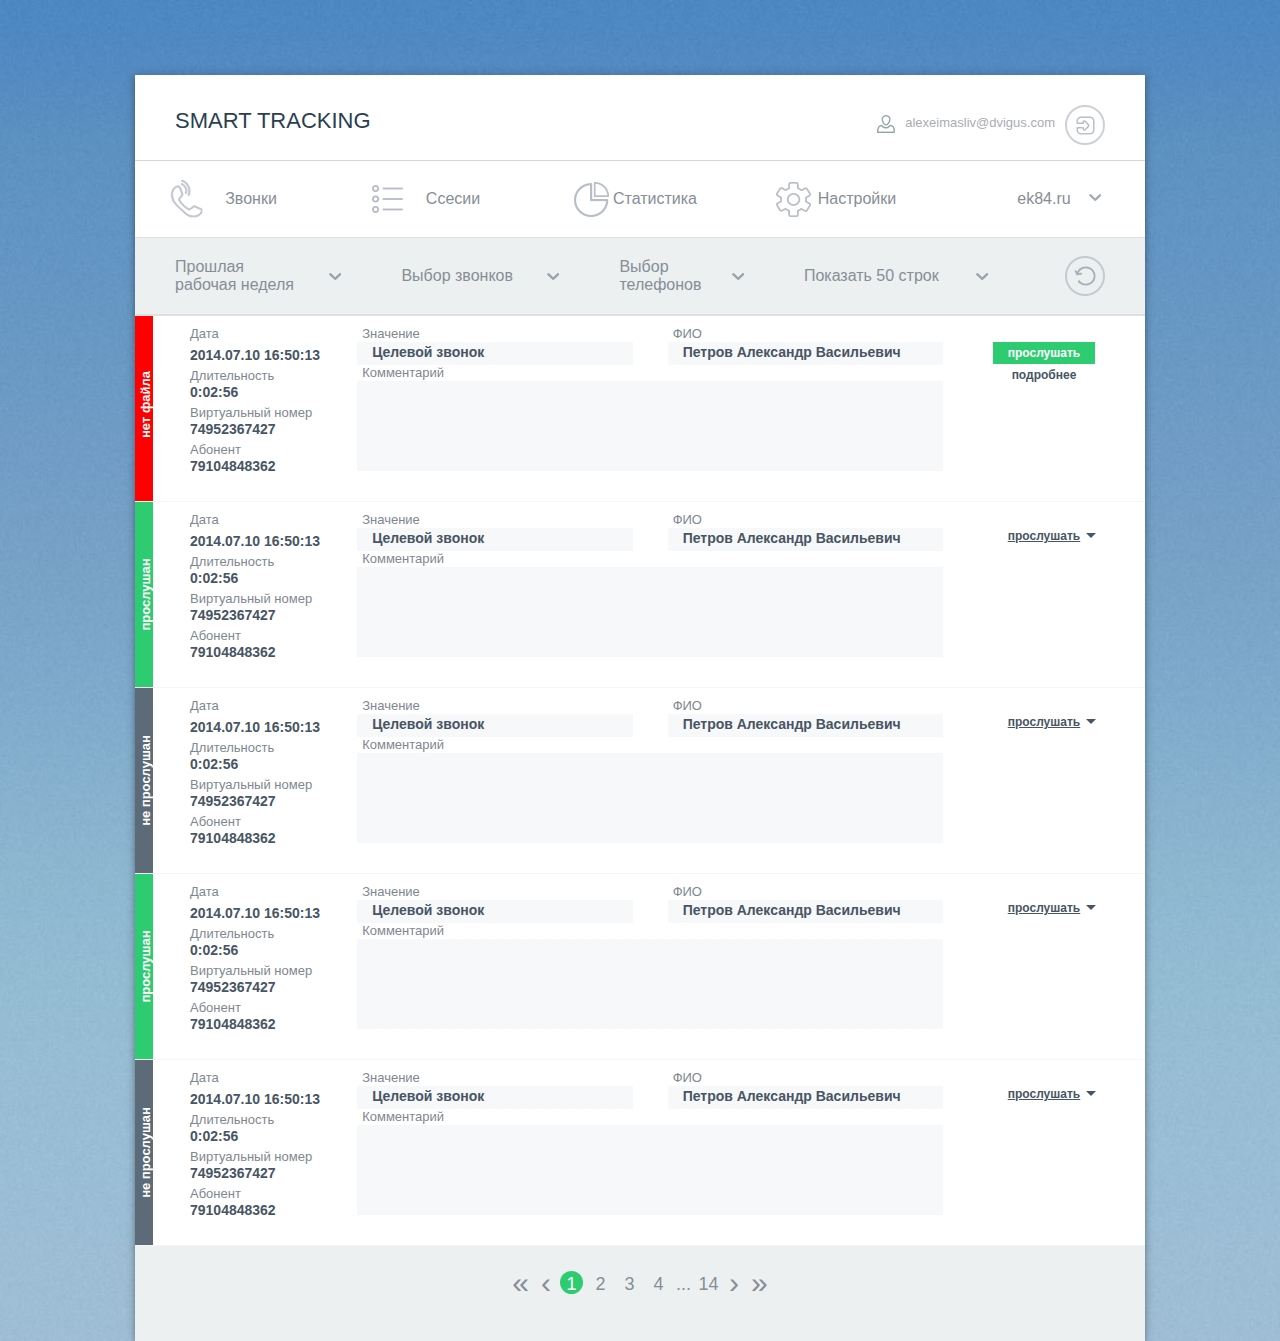
==== commit ab86aa15: "upd" ====
--- a/call_client.html
+++ b/call_client.html
@@ -14,7 +14,7 @@
 		<div class="container">
 			<div class="header">
 				<div class="user">
-					<a href="@" class="user__enter">
+					<a href="#" class="user__enter">
 						<i class="ico i-enter"></i>
 						<span class="user__popup">выйти</span>
 					</a>
@@ -36,37 +36,251 @@
 			<!-- /.second-nav -->
 			<div class="primaty-nav">
 				<ul>
-					<li><a href="#">Прошлая <br>рабочая неделя</a></li>
+					<li>
+						<a href="#">Прошлая <br>рабочая неделя</a>
+						<div class="subnav">
+							<ul>
+								<li class="subnav__filer">
+									<div class="period">
+										<div class="period__meta">Выбранный пользователем</div>
+										<div class="period__row">
+											<div class="period__row-label">
+												<span>с</span>
+												<input type="text" class="period__input input" value="17.07.2014">
+											</div>
+											<div class="period__row-label">
+												<span>с</span>
+												<input type="text" class="period__input input" value="17.07.2014">
+											</div>
+										</div>
+										<a href="#" class="period__apply">Применить</a>
+									</div>
+								</li>
+								<li class="subnav__item">
+									<a href="#">Сегодня</a>
+								</li>
+								<li class="subnav__item">
+									<a href="#">Вчера</a>
+								</li>
+								<li class="subnav__item">
+									<a href="#">Последние 7 дней</a>
+								</li>
+								<li class="subnav__item subnav__item_mod">
+									<a href="#">Прошлая неделя (пн-вс)</a>
+								</li>
+								<li class="subnav__item">
+									<a href="#">Этот месяц</a>
+								</li>
+								<li class="subnav__item">
+									<a href="#">Последние 30 дней</a>
+								</li>
+								<li class="subnav__item">
+									<a href="#">Последний месяц</a>
+								</li>
+								<li class="subnav__item">
+									<a href="#">Последние 90 дней</a>
+								</li>
+								<li class="subnav__item">
+									<a href="#">За все время</a>
+								</li>
+							</ul>
+						</div>
+					</li>
 					<li><a href="#">Выбор звонков</a></li>
 					<li><a href="#">Выбор <br>телефонов</a></li>
 					<li><a href="#">Показать 50 строк</a></li>
-					<li>
+					<li class="primaty-nav__btn">
 						<span><i class="ico i-refresh"></i></span>
 					</li>
 				</ul>
 			</div>
 			<!-- /.primaty-nav -->
-			<div class="player-bg">
-				<div class="player">
-					<div class="player__btn">
-						<i class="player__btn-pause"></i>
-						<!-- CHANGE BTN -->
-<!-- 						<i class="player__btn-play"></i> -->
-					</div>
-					<div class="player__in">
-						<div class="player__track">
-							<span class="player__track-min" style="right: 22%;">
-								<span class="player__track-point"></span>
-							</span>
-						</div>
-						<div class="player__meta">
-							<span class="player__time">02:00:00</span>
-							<i class="player__mute"></i>
-						</div>
-					</div>
-				</div>
-			</div>
+
 			<!-- /.player -->
+			<div class="call">
+				<ul class="call__item">
+					<li class="call__status call__status-nofile">
+						<div class="call__status-in">
+							нет файла
+						</div>
+					</li>
+					<li class="call__info">
+						<div class="call__text call__text-date">Дата</div>
+						<div class="call__text call__text-strong">2014.07.10 16:50:13</div>
+						<div class="call__text">Длительность</div>
+						<div class="call__text call__text-strong">0:02:56</div>
+						<div class="call__text">Виртуальный номер</div>
+						<div class="call__text call__text-strong">74952367427</div>
+						<div class="call__text">Абонент</div>
+						<div class="call__text call__text-strong">79104848362</div>
+					</li>
+					<li class="call__user">
+						<div class="call_roll">
+							<div class="call__input">
+								<div class="call__text">Значение</div>
+								<input type="text" placeholder="Целевой звонок">
+							</div>
+							<div class="call__input">
+								<div class="call__text">ФИО</div>
+								<input type="text" placeholder="Петров Александр Васильевич">
+							</div>	
+							<div class="call__roll">
+								<div class="call__text">Комментарий</div>
+								<textarea></textarea>
+							</div>						
+						</div>	
+					</li>
+					<li class="call__action">
+						<a href="#" class="call__btn">прослушать</a>
+						<div class="call__action-text">подробнее</div>
+					</li>
+				</ul>
+				<ul class="call__item">
+					<li class="call__status call__status-listened">
+						<div class="call__status-in">
+							прослушан
+						</div>
+					</li>
+					<li class="call__info">
+						<div class="call__text call__text-date">Дата</div>
+						<div class="call__text call__text-strong">2014.07.10 16:50:13</div>
+						<div class="call__text">Длительность</div>
+						<div class="call__text call__text-strong">0:02:56</div>
+						<div class="call__text">Виртуальный номер</div>
+						<div class="call__text call__text-strong">74952367427</div>
+						<div class="call__text">Абонент</div>
+						<div class="call__text call__text-strong">79104848362</div>
+					</li>
+					<li class="call__user">
+						<div class="call_roll">
+							<div class="call__input">
+								<div class="call__text">Значение</div>
+								<input type="text" placeholder="Целевой звонок">
+							</div>
+							<div class="call__input">
+								<div class="call__text">ФИО</div>
+								<input type="text" placeholder="Петров Александр Васильевич">
+							</div>	
+							<div class="call__roll">
+								<div class="call__text">Комментарий</div>
+								<textarea></textarea>
+							</div>						
+						</div>	
+					</li>
+					<li class="call__action">
+						<a class="call__action-text call__action-link" href="#">прослушать</a>
+					</li>
+				</ul>	
+				<ul class="call__item">
+					<li class="call__status call__status-unlistened">
+						<div class="call__status-in">
+							не прослушан
+						</div>
+					</li>
+					<li class="call__info">
+						<div class="call__text call__text-date">Дата</div>
+						<div class="call__text call__text-strong">2014.07.10 16:50:13</div>
+						<div class="call__text">Длительность</div>
+						<div class="call__text call__text-strong">0:02:56</div>
+						<div class="call__text">Виртуальный номер</div>
+						<div class="call__text call__text-strong">74952367427</div>
+						<div class="call__text">Абонент</div>
+						<div class="call__text call__text-strong">79104848362</div>
+					</li>
+					<li class="call__user">
+						<div class="call_roll">
+							<div class="call__input">
+								<div class="call__text">Значение</div>
+								<input type="text" placeholder="Целевой звонок">
+							</div>
+							<div class="call__input">
+								<div class="call__text">ФИО</div>
+								<input type="text" placeholder="Петров Александр Васильевич">
+							</div>	
+							<div class="call__roll">
+								<div class="call__text">Комментарий</div>
+								<textarea></textarea>
+							</div>						
+						</div>	
+					</li>
+					<li class="call__action">
+						<a class="call__action-text call__action-link" href="#">прослушать</a>
+					</li>
+				</ul>
+				<ul class="call__item">
+					<li class="call__status call__status-listened">
+						<div class="call__status-in">
+							прослушан
+						</div>
+					</li>
+					<li class="call__info">
+						<div class="call__text call__text-date">Дата</div>
+						<div class="call__text call__text-strong">2014.07.10 16:50:13</div>
+						<div class="call__text">Длительность</div>
+						<div class="call__text call__text-strong">0:02:56</div>
+						<div class="call__text">Виртуальный номер</div>
+						<div class="call__text call__text-strong">74952367427</div>
+						<div class="call__text">Абонент</div>
+						<div class="call__text call__text-strong">79104848362</div>
+					</li>
+					<li class="call__user">
+						<div class="call_roll">
+							<div class="call__input">
+								<div class="call__text">Значение</div>
+								<input type="text" placeholder="Целевой звонок">
+							</div>
+							<div class="call__input">
+								<div class="call__text">ФИО</div>
+								<input type="text" placeholder="Петров Александр Васильевич">
+							</div>	
+							<div class="call__roll">
+								<div class="call__text">Комментарий</div>
+								<textarea></textarea>
+							</div>						
+						</div>	
+					</li>
+					<li class="call__action">
+						<a class="call__action-text call__action-link" href="#">прослушать</a>
+					</li>
+				</ul>	
+				<ul class="call__item">
+					<li class="call__status call__status-unlistened">
+						<div class="call__status-in">
+							не прослушан
+						</div>
+					</li>
+					<li class="call__info">
+						<div class="call__text call__text-date">Дата</div>
+						<div class="call__text call__text-strong">2014.07.10 16:50:13</div>
+						<div class="call__text">Длительность</div>
+						<div class="call__text call__text-strong">0:02:56</div>
+						<div class="call__text">Виртуальный номер</div>
+						<div class="call__text call__text-strong">74952367427</div>
+						<div class="call__text">Абонент</div>
+						<div class="call__text call__text-strong">79104848362</div>
+					</li>
+					<li class="call__user">
+						<div class="call_roll">
+							<div class="call__input">
+								<div class="call__text">Значение</div>
+								<input type="text" placeholder="Целевой звонок">
+							</div>
+							<div class="call__input">
+								<div class="call__text">ФИО</div>
+								<input type="text" placeholder="Петров Александр Васильевич">
+							</div>	
+							<div class="call__roll">
+								<div class="call__text">Комментарий</div>
+								<textarea></textarea>
+							</div>						
+						</div>	
+					</li>
+					<li class="call__action">
+						<a class="call__action-text call__action-link" href="#">прослушать</a>
+					</li>
+				</ul>													
+			</div>
+			<!--/.call-->
 			<div class="footer">
 				<ul class="pager">
 					<li class="pager-nav"><a href="#">&#171</a></li>
--- a/css/screen.css
+++ b/css/screen.css
@@ -95,18 +95,33 @@
 .second-nav a:hover:before { background: #29b765; -webkit-transition: all 0.3s; -moz-transition: all 0.3s; -o-transition: all 0.3s; transition: all 0.3s; }
 .second-nav a:hover:after { background: #2ecc71; -webkit-transition: all 0.3s; -moz-transition: all 0.3s; -o-transition: all 0.3s; transition: all 0.3s; }
 .second-nav a:before { content: ""; width: 100%; height: 1px; background: transparent; position: absolute; top: -1px; left: 0; right: 0; -webkit-transition: all 0.3s; -moz-transition: all 0.3s; -o-transition: all 0.3s; transition: all 0.3s; }
-.second-nav a:after { content: ""; width: 100%; height: 1px; background: #dbdfe0; position: absolute; bottom: -1px; left: 0; right: 0; -webkit-transition: all 0.3s; -moz-transition: all 0.3s; -o-transition: all 0.3s; transition: all 0.3s; }
+.second-nav a:after { content: ""; width: 100%; height: 1px; background: #dbdfe0; position: absolute; bottom: -1px; left: 0; right: 0; z-index: 100; -webkit-transition: all 0.3s; -moz-transition: all 0.3s; -o-transition: all 0.3s; transition: all 0.3s; }
 
 .primaty-nav { width: 100%; display: table; border-spacing: 0px; border-bottom: 2px solid #dee1e2; }
-.primaty-nav ul { display: table-row; }
-.primaty-nav li { display: table-cell; vertical-align: middle; height: 77px; background: #ecf0f1; }
-.primaty-nav a, .primaty-nav span { display: block; padding-left: 40px; padding-right: 40px; }
-.primaty-nav a { position: relative; }
-.primaty-nav a:before { content: ""; background: url('../img/icons-s7210daefdf.png') 0 -511px no-repeat; width: 12px; height: 7px; position: absolute; top: 50%; margin-top: -3px; right: 20px; }
-.primaty-nav span { text-align: right; }
-.primaty-nav span .ico { margin-left: 8px; cursor: pointer; -webkit-transition: all 0.3s; -moz-transition: all 0.3s; -o-transition: all 0.3s; transition: all 0.3s; }
-.primaty-nav span .ico:first-child { margin-left: 0; }
-.primaty-nav span .ico:hover { -webkit-transition: all 0.3s; -moz-transition: all 0.3s; -o-transition: all 0.3s; transition: all 0.3s; filter: progid:DXImageTransform.Microsoft.Alpha(Opacity=60); opacity: 0.6; }
+.primaty-nav > ul { display: table-row; }
+.primaty-nav > ul > li { display: table-cell; vertical-align: middle; height: 77px; background: #ecf0f1; position: relative; }
+.primaty-nav > ul > li:hover { background: #b2bac0; }
+.primaty-nav > ul > li:hover > a { color: white; }
+.primaty-nav > ul > li:hover > a:before { background: url('../img/icons-s7210daefdf.png') 0 -528px no-repeat; width: 12px; height: 7px; }
+.primaty-nav > ul > li:hover .subnav { display: block; }
+.primaty-nav > ul > li.primaty-nav__btn:hover { background: #ecf0f1; }
+.primaty-nav > ul > li > a, .primaty-nav > ul > li span { display: block; padding-left: 40px; padding-right: 40px; }
+.primaty-nav > ul > li > a { position: relative; }
+.primaty-nav > ul > li > a:before { content: ""; background: url('../img/icons-s7210daefdf.png') 0 -511px no-repeat; width: 12px; height: 7px; position: absolute; top: 50%; margin-top: -3px; right: 20px; }
+.primaty-nav > ul > li > span { text-align: right; }
+.primaty-nav > ul > li > span .ico { margin-left: 8px; cursor: pointer; -webkit-transition: all 0.3s; -moz-transition: all 0.3s; -o-transition: all 0.3s; transition: all 0.3s; }
+.primaty-nav > ul > li > span .ico:first-child { margin-left: 0; }
+.primaty-nav > ul > li > span .ico:hover { -webkit-transition: all 0.3s; -moz-transition: all 0.3s; -o-transition: all 0.3s; transition: all 0.3s; filter: progid:DXImageTransform.Microsoft.Alpha(Opacity=60); opacity: 0.6; }
+
+.subnav { display: none; position: absolute; top: 100%; left: 0; right: 0; z-index: 2000; padding-top: 2px; margin-bottom: 100px; }
+.subnav li { background: white; border-bottom: 1px solid #dee1e2; border-left: 1px solid #dee1e2; border-right: 1px solid #dee1e2; }
+.subnav li:hover { border-left-color: #a8b0b6; border-right-color: #a8b0b6; }
+.subnav li:last-child { border-radius: 0 0 3px 3px; }
+.subnav li.subnav__filer { width: 560px; padding: 10px 35px; }
+.subnav li.subnav__filer:hover { border-left: 1px solid #dee1e2; border-right: 1px solid #dee1e2; }
+.subnav li.subnav__item_mod a { height: 35px; padding: 10px 40px; line-height: 1.2; }
+.subnav a { display: block; height: 55px; line-height: 55px; padding: 0 40px; }
+.subnav a:hover { background: #bfc5ca; color: #2c3e50; }
 
 /*-----header----------------------------------------------------- */
 .header { padding: 30px 40px 15px; border-bottom: 1px solid #d4d8d8; *zoom: 1; -webkit-box-sizing: border-box; -moz-box-sizing: border-box; box-sizing: border-box; }
@@ -222,7 +237,76 @@
 .player-bg .player__mute { margin-left: 13px; margin-bottom: 3px; display: inline-block; vertical-align: middle; background: url('../img/icons-s7210daefdf.png') 0 -404px no-repeat; width: 18px; height: 17px; cursor: pointer; -webkit-transition: all 0.3s; -moz-transition: all 0.3s; -o-transition: all 0.3s; transition: all 0.3s; }
 .player-bg .player__mute:hover { -webkit-transition: all 0.3s; -moz-transition: all 0.3s; -o-transition: all 0.3s; transition: all 0.3s; filter: progid:DXImageTransform.Microsoft.Alpha(Opacity=80); opacity: 0.8; }
 
-/*---------------------------------------------------------- */
-/*---------------------------------------------------------- */
+/*-----call----------------------------------------------------- */
+.call .call__item { min-height: 185px; border-bottom: 1px solid #f4f5f5; font-size: 13px; line-height: 16px; color: #808790; position: relative; *zoom: 1; }
+.call .call__item:after { content: " "; display: table; clear: both; }
+@media only screen and (max-width: 960px) { .call .call__item { font-size: 11px; min-height: 160px; line-height: 14px; } }
+.call .call__text-date { margin-bottom: 5px; white-space: nowrap; }
+@media only screen and (max-width: 960px) { .call .call__text-date { margin-bottom: 0; } }
+.call .call__text-strong { font-weight: bold; margin-bottom: 5px; color: #485564; font-size: 14px; }
+@media only screen and (max-width: 960px) { .call .call__text-strong { font-size: 12px; } }
+.call .call__status { min-height: 185px; position: absolute; width: 18px; top: 0; left: 0; }
+@media only screen and (max-width: 960px) { .call .call__status { width: 15px; min-height: 160px; } }
+.call .call__status-in { color: white; font-size: 13px; line-height: 13px; font-weight: bold; white-space: nowrap; position: absolute; top: 0px; left: 0px; -webkit-transform: rotate(-90deg); -moz-transform: rotate(-90deg); -ms-transform: rotate(-90deg); -o-transform: rotate(-90deg); transform: rotate(-90deg); }
+@media only screen and (max-width: 960px) { .call .call__status-in { font-size: 11px; } }
+.call .call__status-nofile { background-color: red; }
+.call .call__status-nofile .call__status-in { left: -23px; top: 82px; }
+@media only screen and (max-width: 960px) { .call .call__status-nofile .call__status-in { left: -20px; top: 70px; } }
+.call .call__status-listened { background-color: #2ecc71; }
+.call .call__status-listened .call__status-in { left: -26px; top: 86px; }
+@media only screen and (max-width: 960px) { .call .call__status-listened .call__status-in { left: -22px; top: 74px; } }
+.call .call__status-unlistened { background-color: #5d6b78; }
+.call .call__status-unlistened .call__status-in { left: -35px; top: 86px; }
+@media only screen and (max-width: 960px) { .call .call__status-unlistened .call__status-in { left: -30px; top: 74px; } }
+.call .call__info { padding: 10px 10px 10px 55px; float: left; width: 22%; -webkit-box-sizing: border-box; -moz-box-sizing: border-box; box-sizing: border-box; }
+@media only screen and (max-width: 960px) { .call .call__info { padding: 13px 0px 10px 33px; width: 24%; } }
+.call .call__user { float: left; width: 58%; padding-top: 10px; -webkit-box-sizing: border-box; -moz-box-sizing: border-box; box-sizing: border-box; *zoom: 1; }
+.call .call__user:after { content: " "; display: table; clear: both; }
+@media only screen and (max-width: 960px) { .call .call__user { padding-top: 13px; width: 60%; } }
+.call .call__user .call__text { padding: 0px 15px; -webkit-box-sizing: border-box; -moz-box-sizing: border-box; box-sizing: border-box; padding: 0 5px; }
+.call .call__user .call__input { width: 47%; margin-left: 6%; float: left; }
+@media only screen and (max-width: 960px) { .call .call__user .call__input { width: 49%; margin-left: 2%; } }
+.call .call__user .call__input:first-child { margin-left: 0; }
+.call .call__user input, .call .call__user textarea { background-color: #f6f8f9; width: 100%; border: none; padding: 3px 15px 5px; -webkit-box-sizing: border-box; -moz-box-sizing: border-box; box-sizing: border-box; }
+@media only screen and (max-width: 960px) { .call .call__user input, .call .call__user textarea { padding: 1px 5px 1px; } }
+.call .call__user input:-ms-input-placeholder { font-weight: bold; color: #485564; font-size: 14px; }
+@media only screen and (max-width: 960px) { .call .call__user input:-ms-input-placeholder { font-size: 12px; } }
+.call .call__user input:-moz-placeholder { font-weight: bold; color: #485564; font-size: 14px; }
+@media only screen and (max-width: 960px) { .call .call__user input:-moz-placeholder { font-size: 12px; } }
+.call .call__user input::-moz-placeholder { font-weight: bold; color: #485564; font-size: 14px; }
+@media only screen and (max-width: 960px) { .call .call__user input::-moz-placeholder { font-size: 12px; } }
+.call .call__user input::-webkit-input-placeholder { font-weight: bold; color: #485564; font-size: 14px; }
+@media only screen and (max-width: 960px) { .call .call__user input::-webkit-input-placeholder { font-size: 12px; } }
+.call .call__user input::placeholder { font-weight: bold; color: #485564; font-size: 14px; }
+@media only screen and (max-width: 960px) { .call .call__user input::placeholder { font-size: 12px; } }
+.call .call__user textarea { resize: none; height: 90px; }
+@media only screen and (max-width: 960px) { .call .call__user textarea { height: 55px; } }
+.call .call__action { float: left; width: 20%; text-align: center; padding-top: 26px; -webkit-box-sizing: border-box; -moz-box-sizing: border-box; box-sizing: border-box; }
+@media only screen and (max-width: 960px) { .call .call__action { width: 16%; padding-top: 27px; } }
+.call .call__btn { color: white; background-color: #2ecc71; display: inline-block; font-size: 12px; font-weight: bold; line-height: 12px; padding: 5px 15px; margin-bottom: 5px; -webkit-transition: all 0.3s; -moz-transition: all 0.3s; -o-transition: all 0.3s; transition: all 0.3s; }
+.call .call__btn:hover { background-color: #7ee2a8; }
+.call .call__btn:active { -webkit-transform: scale(0.9); -moz-transform: scale(0.9); -ms-transform: scale(0.9); -o-transform: scale(0.9); transform: scale(0.9); }
+@media only screen and (max-width: 960px) { .call .call__btn { font-size: 11px; line-height: 11px; padding: 3px 5px; margin-bottom: 4px; } }
+.call .call__action-text { font-size: 12px; line-height: 12px; font-weight: bold; color: #485564; }
+@media only screen and (max-width: 960px) { .call .call__action-text { font-size: 11px; line-height: 11px; } }
+.call .call__action-link { text-decoration: underline; position: relative; }
+.call .call__action-link:hover { text-decoration: none; }
+.call .call__action-link:after { position: absolute; content: ""; top: 4px; right: -16px; width: 0; height: 0; border-style: solid; border-width: 5px 5px 0 5px; border-color: #485564 transparent transparent transparent; }
+
+/*-----period----------------------------------------------------- */
+.period { font-size: 0; }
+.period .period__meta { width: 170px; display: inline-block; vertical-align: middle; font-size: 15px; }
+.period .period__row { width: 295px; display: inline-block; vertical-align: middle; }
+.period .period__row .period__row-label { font-size: 12px; display: inline-block; margin-right: 5px; }
+.period .period__row .period__row-label span { margin-right: 5px; padding: 0; display: inline-block; vertical-align: middle; }
+.period .period__input { display: inline-block; vertical-align: middle; width: 102px; height: 23px; padding: 0; border: none; background: #f6f8f9; font-size: 13px; font-weight: bold; }
+.period .period__input:-ms-input-placeholder { font-size: 13px; font-weight: bold; }
+.period .period__input:-moz-placeholder { font-size: 13px; font-weight: bold; }
+.period .period__input::-moz-placeholder { font-size: 13px; font-weight: bold; }
+.period .period__input::-webkit-input-placeholder { font-size: 13px; font-weight: bold; }
+.period .period__input::placeholder { font-size: 13px; font-weight: bold; }
+.period .period__apply { display: inline-block; vertical-align: middle; height: auto; padding: 0; font-size: 14px; line-height: 1.2; text-align: center; color: #6d7b86; text-decoration: underline; font-weight: bold; }
+.period .period__apply:hover { background: transparent; text-decoration: none; color: #6d7b86; }
+
 /*---------------------------------------------------------- */
 .lteie8 .wrap { background: #5f92c1; }
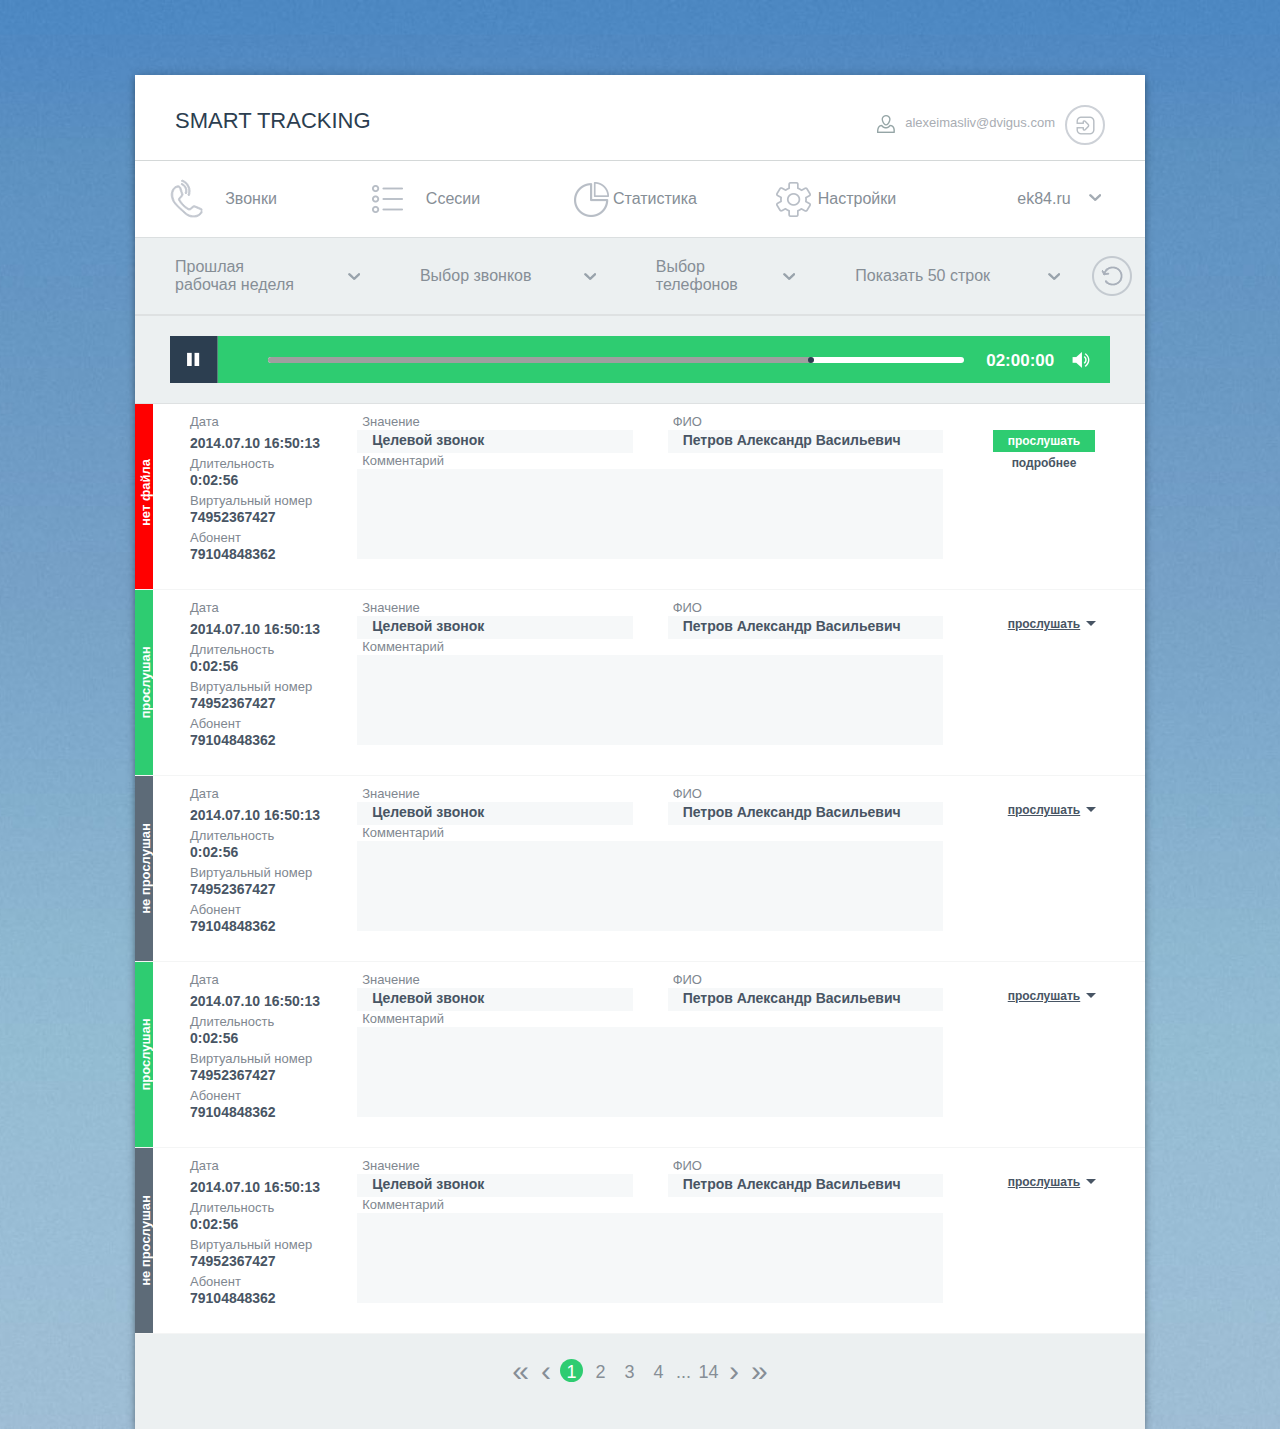
==== commit e63c1860: "upd" ====
--- a/call_client.html
+++ b/call_client.html
@@ -95,7 +95,26 @@
 				</ul>
 			</div>
 			<!-- /.primaty-nav -->
-
+			<div class="player-bg">
+				<div class="player">
+					<div class="player__btn">
+						<i class="player__btn-pause"></i>
+						<!-- CHANGE BTN -->
+						<!-- 						<i class="player__btn-play"></i> -->
+					</div>
+					<div class="player__in">
+						<div class="player__track">
+							<span class="player__track-min" style="right: 22%;">
+								<span class="player__track-point"></span>
+							</span>
+						</div>
+						<div class="player__meta">
+							<span class="player__time">02:00:00</span>
+							<i class="player__mute"></i>
+						</div>
+					</div>
+				</div>
+			</div>
 			<!-- /.player -->
 			<div class="call">
 				<ul class="call__item">
--- a/css/screen.css
+++ b/css/screen.css
@@ -66,6 +66,8 @@
 
 body, a { font-family: "Myriad Pro", Helvetica, Arial, sans-serif; color: #868e96; }
 
+body { min-width: 677px; }
+
 .wrap { width: 100%; min-width: 320px; min-height: 100%; background-color: #5f92c1; background-image: url('../img/bg.jpg?1410305692'); padding-top: 75px; background-repeat: no-repeat; background-size: cover; background-position: 50% 50%; }
 
 .container { margin: 0 auto; max-width: 1010px; background-color: white; -webkit-box-shadow: 0 4px 5px rgba(0, 0, 0, 0.25), 0 0 10px rgba(0, 0, 0, 0.2); -moz-box-shadow: 0 4px 5px rgba(0, 0, 0, 0.25), 0 0 10px rgba(0, 0, 0, 0.2); box-shadow: 0 4px 5px rgba(0, 0, 0, 0.25), 0 0 10px rgba(0, 0, 0, 0.2); }
@@ -78,6 +80,7 @@
 .second-nav ul:after { content: " "; display: table; clear: both; }
 .second-nav li { width: 20%; float: left; text-align: center; position: relative; }
 .second-nav li:before { content: ""; position: absolute; top: 50%; left: 35px; }
+@media only screen and (max-width: 960px) { .second-nav li:before { left: 15px; } }
 .second-nav li.second-nav__call:before { margin-top: -20px; background: url('../img/icons-s7210daefdf.png') 0 -95px no-repeat; width: 33px; height: 39px; -webkit-transition: all 0.3s; -moz-transition: all 0.3s; -o-transition: all 0.3s; transition: all 0.3s; }
 .second-nav li.second-nav__call:hover:before { background-position: 0 -189px; -webkit-transition: all 0.3s; -moz-transition: all 0.3s; -o-transition: all 0.3s; transition: all 0.3s; }
 .second-nav li.second-nav__session:before { margin-top: -14px; background: url('../img/icons-s7210daefdf.png') 0 -328px no-repeat; width: 31px; height: 28px; -webkit-transition: all 0.3s; -moz-transition: all 0.3s; -o-transition: all 0.3s; transition: all 0.3s; }
@@ -91,6 +94,8 @@
 .second-nav li.second-nav__user span { position: relative; }
 .second-nav li.second-nav__user .second-nav__user-ico { position: absolute; top: 4px; right: -30px; background: url('../img/icons-s7210daefdf.png') 0 -511px no-repeat; width: 12px; height: 7px; -webkit-transition: all 0.3s; -moz-transition: all 0.3s; -o-transition: all 0.3s; transition: all 0.3s; }
 .second-nav a { display: block; height: 76px; line-height: 76px; padding-left: 30px; -webkit-transition: all 0.3s; -moz-transition: all 0.3s; -o-transition: all 0.3s; transition: all 0.3s; color: #868e96; }
+@media only screen and (max-width: 800px) { .second-nav a { padding-left: 50px; } }
+@media only screen and (max-width: 800px) { .second-nav a { padding-left: 50px; } }
 .second-nav a:hover { background: #2ecc71; color: white; -webkit-transition: all 0.3s; -moz-transition: all 0.3s; -o-transition: all 0.3s; transition: all 0.3s; }
 .second-nav a:hover:before { background: #29b765; -webkit-transition: all 0.3s; -moz-transition: all 0.3s; -o-transition: all 0.3s; transition: all 0.3s; }
 .second-nav a:hover:after { background: #2ecc71; -webkit-transition: all 0.3s; -moz-transition: all 0.3s; -o-transition: all 0.3s; transition: all 0.3s; }
@@ -105,6 +110,7 @@
 .primaty-nav > ul > li:hover > a:before { background: url('../img/icons-s7210daefdf.png') 0 -528px no-repeat; width: 12px; height: 7px; }
 .primaty-nav > ul > li:hover .subnav { display: block; }
 .primaty-nav > ul > li.primaty-nav__btn:hover { background: #ecf0f1; }
+.primaty-nav > ul > li.primaty-nav__btn span { padding-left: 0; padding-right: 13px; }
 .primaty-nav > ul > li > a, .primaty-nav > ul > li span { display: block; padding-left: 40px; padding-right: 40px; }
 .primaty-nav > ul > li > a { position: relative; }
 .primaty-nav > ul > li > a:before { content: ""; background: url('../img/icons-s7210daefdf.png') 0 -511px no-repeat; width: 12px; height: 7px; position: absolute; top: 50%; margin-top: -3px; right: 20px; }
@@ -222,17 +228,21 @@
 
 /*-----player----------------------------------------------------- */
 .player-bg { padding: 20px 35px; background: #ecf0f1; border-bottom: 1px solid #dee1e2; }
-.player-bg .player { height: 47px; font-size: 0; }
-.player-bg .player__btn { display: inline-block; vertical-align: middle; width: 47px; height: 47px; line-height: 47px; background: #2c3e50; text-align: center; cursor: pointer; -webkit-transition: all 0.3s; -moz-transition: all 0.3s; -o-transition: all 0.3s; transition: all 0.3s; }
+@media only screen and (max-width: 960px) { .player-bg { padding: 13px 15px; } }
+.player-bg .player { height: 47px; font-size: 0; position: relative; }
+.player-bg .player__btn { display: inline-block; vertical-align: middle; width: 47px; height: 47px; line-height: 47px; border-right: 1px solid #5b817c; background: #2c3e50; text-align: center; cursor: pointer; -webkit-transition: all 0.3s; -moz-transition: all 0.3s; -o-transition: all 0.3s; transition: all 0.3s; }
 .player-bg .player__btn:hover { -webkit-transition: all 0.3s; -moz-transition: all 0.3s; -o-transition: all 0.3s; transition: all 0.3s; filter: progid:DXImageTransform.Microsoft.Alpha(Opacity=70); opacity: 0.7; }
 .player-bg .player__btn .player__btn-pause, .player-bg .player__btn .player__btn-play { display: inline-block; vertical-align: middle; }
 .player-bg .player__btn .player__btn-pause { background: url('../img/icons-s7210daefdf.png') 0 -593px no-repeat; width: 13px; height: 14px; }
 .player-bg .player__btn .player__btn-play { margin-left: 3px; width: 0px; height: 0px; border-style: solid; border-width: 5px 0 5px 12px; border-color: transparent transparent transparent white; }
-.player-bg .player__in { display: inline-block; vertical-align: middle; width: 827px; line-height: 47px; padding: 0 16px 0 50px; height: 100%; background: #2ecc71; font-size: 14px; font-size: 0; }
-.player-bg .player__track { width: 680px; height: 6px; display: inline-block; vertical-align: middle; background: white; border-radius: 3px; position: relative; overflow: hidden; }
+.player-bg .player__in { display: inline-block; vertical-align: middle; position: absolute; top: 0; left: 48px; right: 0px; line-height: 47px; padding: 0 16px 0 50px; height: 100%; background: #2ecc71; font-size: 14px; font-size: 0; }
+@media only screen and (max-width: 960px) { .player-bg .player__in { padding: 0 10px 0 12px; } }
+.player-bg .player__track { height: 6px; display: inline-block; vertical-align: middle; background: white; border-radius: 3px; position: relative; overflow: hidden; position: absolute; top: 50%; left: 50px; right: 146px; margin-top: -3px; }
+@media only screen and (max-width: 960px) { .player-bg .player__track { left: 12px; } }
 .player-bg .player__track .player__track-min { height: 6px; position: absolute; top: 0; left: 0; background: #9f9f9f; }
 .player-bg .player__track .player__track-point { display: inline-block; width: 6px; height: 6px; border-radius: 3px; background: #2c3e50; position: absolute; right: 0; top: 0; margin-right: -3px; cursor: pointer; }
-.player-bg .player__meta { width: 147px; display: inline-block; vertical-align: middle; font-size: 17px; text-align: right; font-weight: bold; color: white; }
+.player-bg .player__meta { width: 146px; display: inline-block; vertical-align: middle; font-size: 17px; text-align: right; font-weight: bold; color: white; position: absolute; top: 0; right: 20px; }
+@media only screen and (max-width: 960px) { .player-bg .player__meta { right: 12px; } }
 .player-bg .player__time { display: inline-block; vertical-align: middle; }
 .player-bg .player__mute { margin-left: 13px; margin-bottom: 3px; display: inline-block; vertical-align: middle; background: url('../img/icons-s7210daefdf.png') 0 -404px no-repeat; width: 18px; height: 17px; cursor: pointer; -webkit-transition: all 0.3s; -moz-transition: all 0.3s; -o-transition: all 0.3s; transition: all 0.3s; }
 .player-bg .player__mute:hover { -webkit-transition: all 0.3s; -moz-transition: all 0.3s; -o-transition: all 0.3s; transition: all 0.3s; filter: progid:DXImageTransform.Microsoft.Alpha(Opacity=80); opacity: 0.8; }
